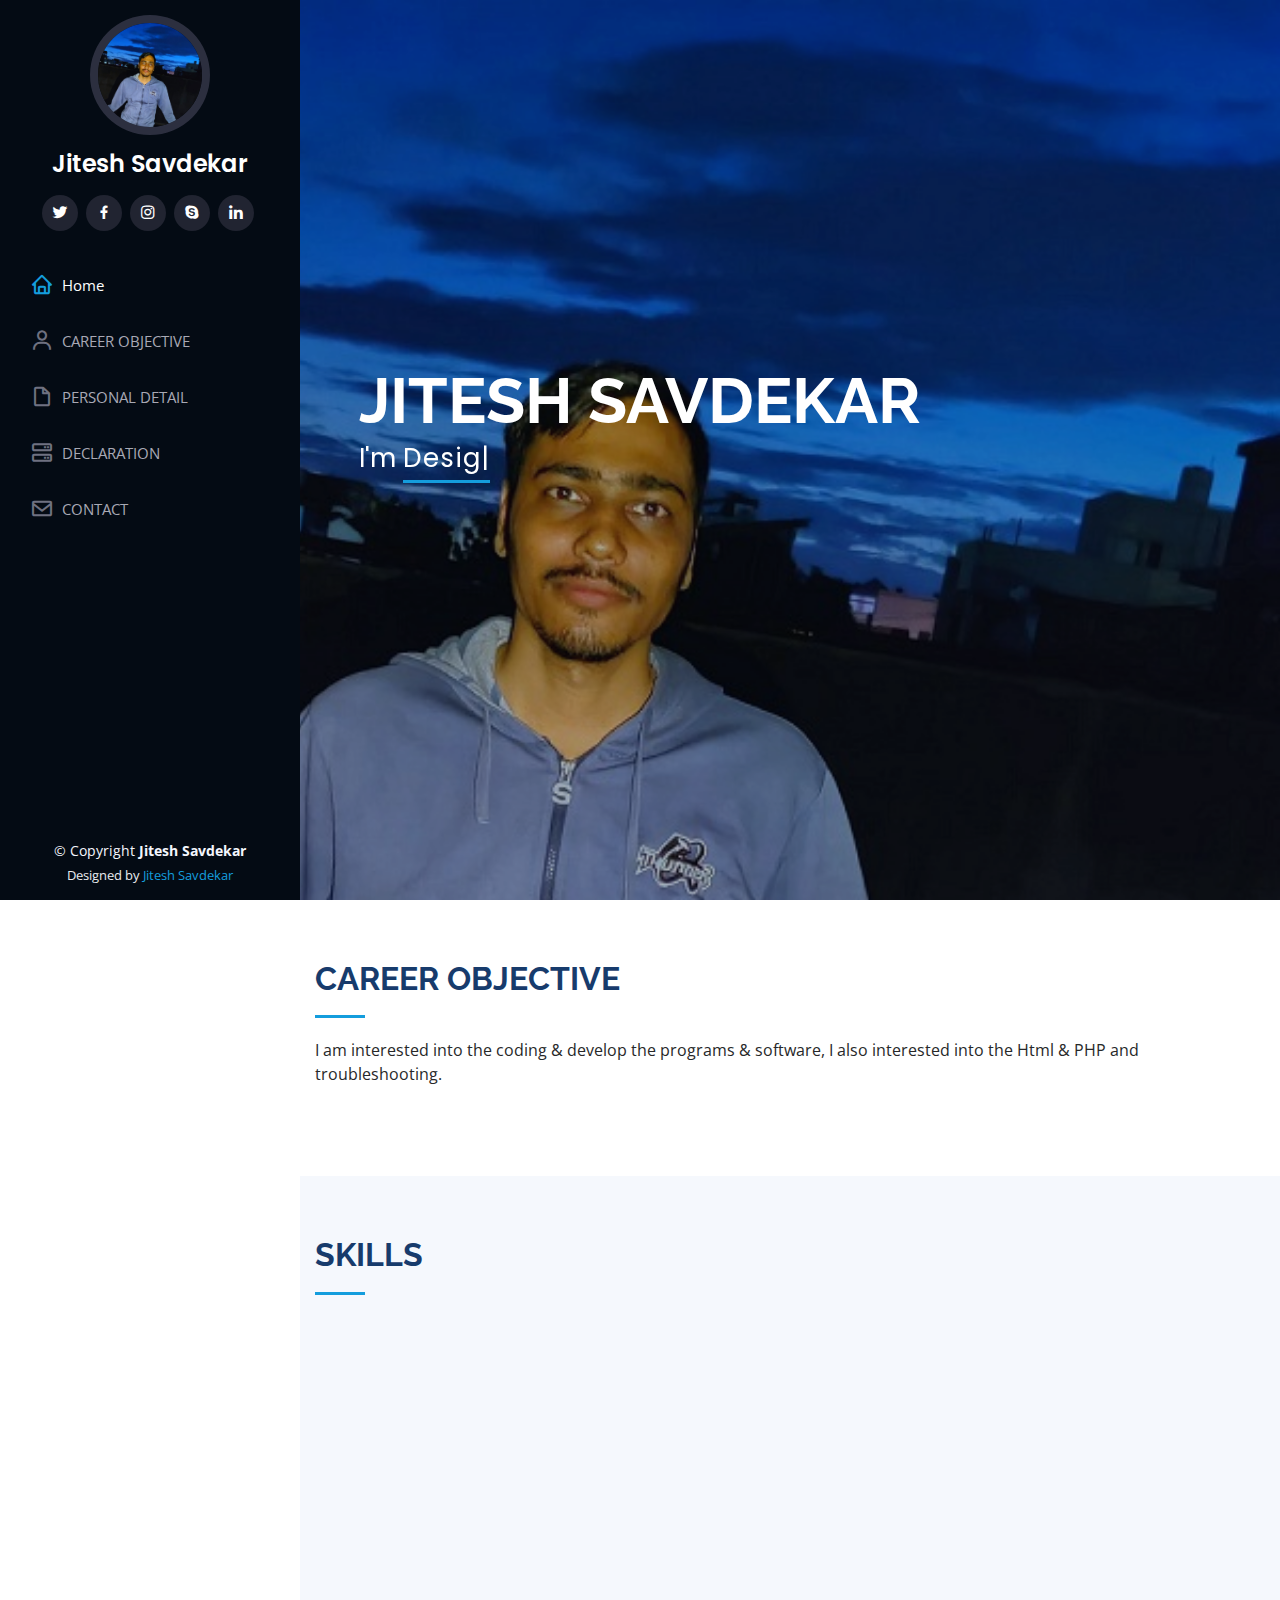
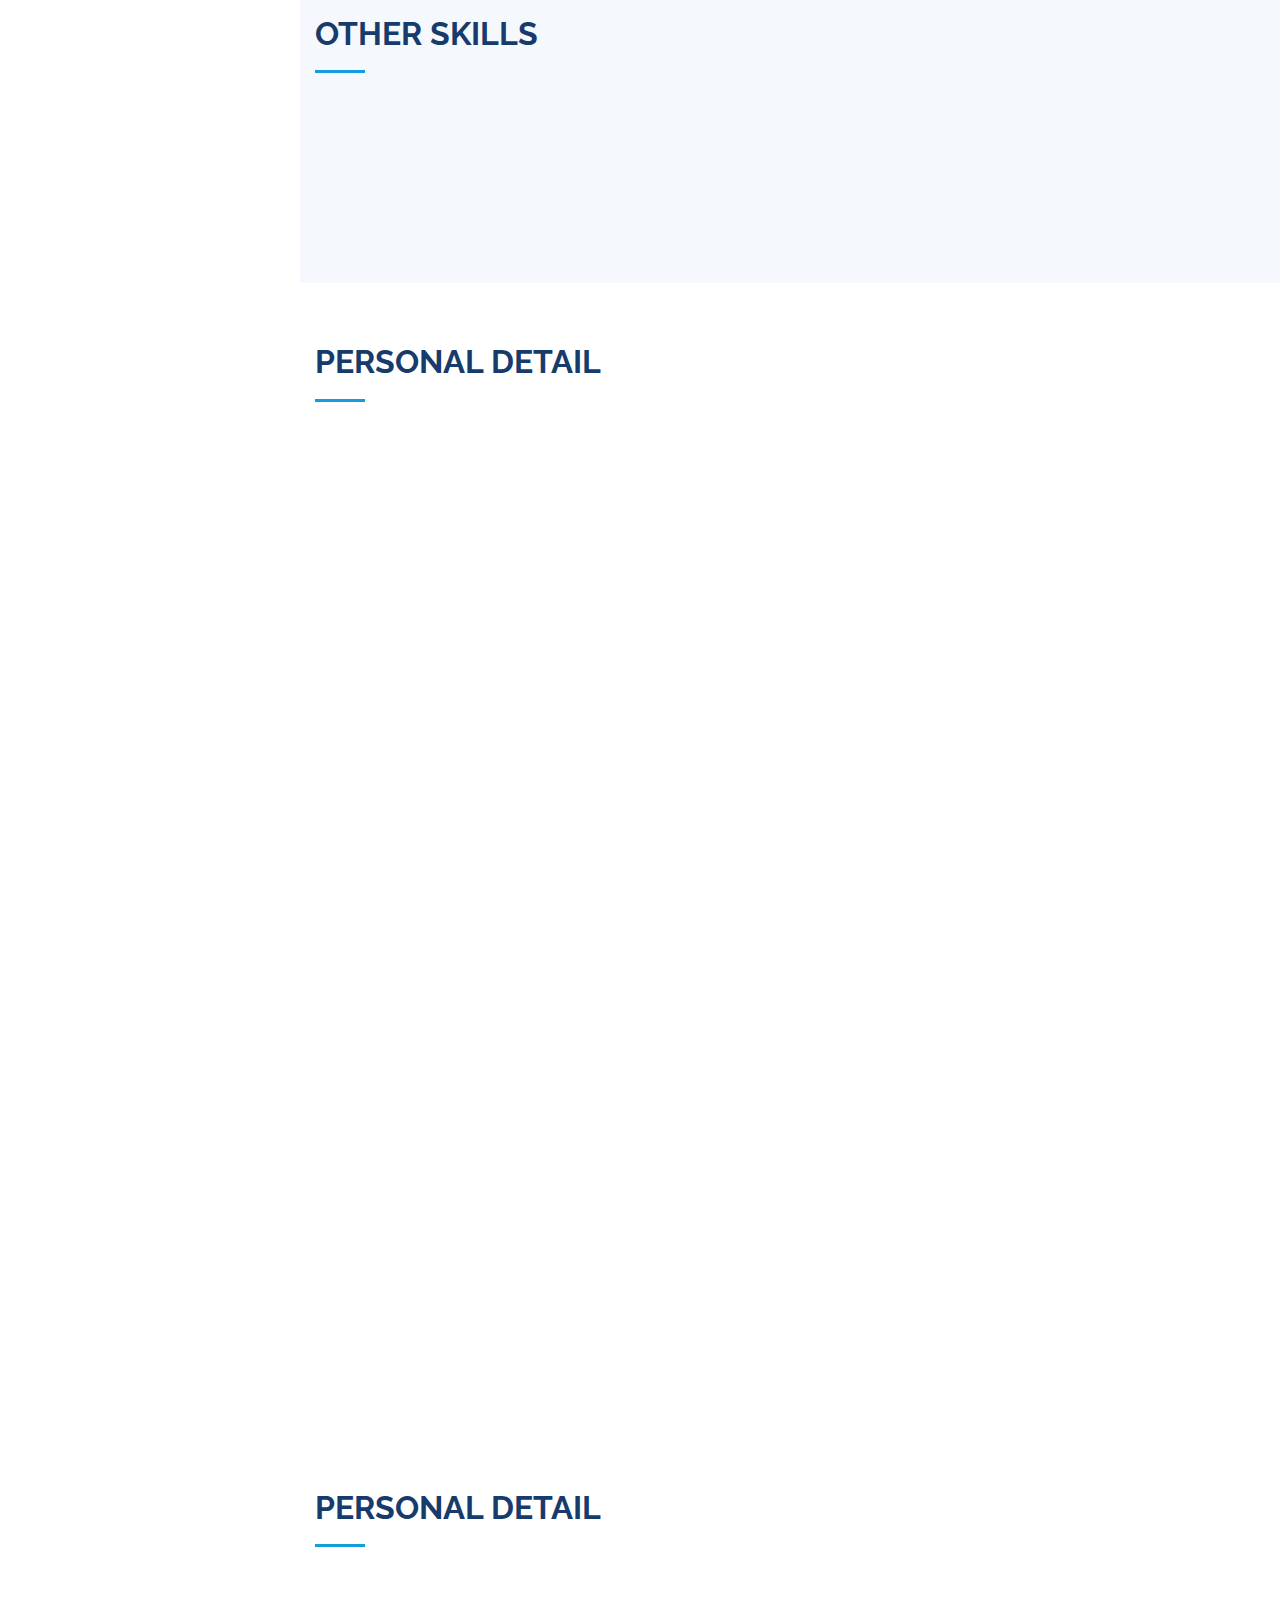
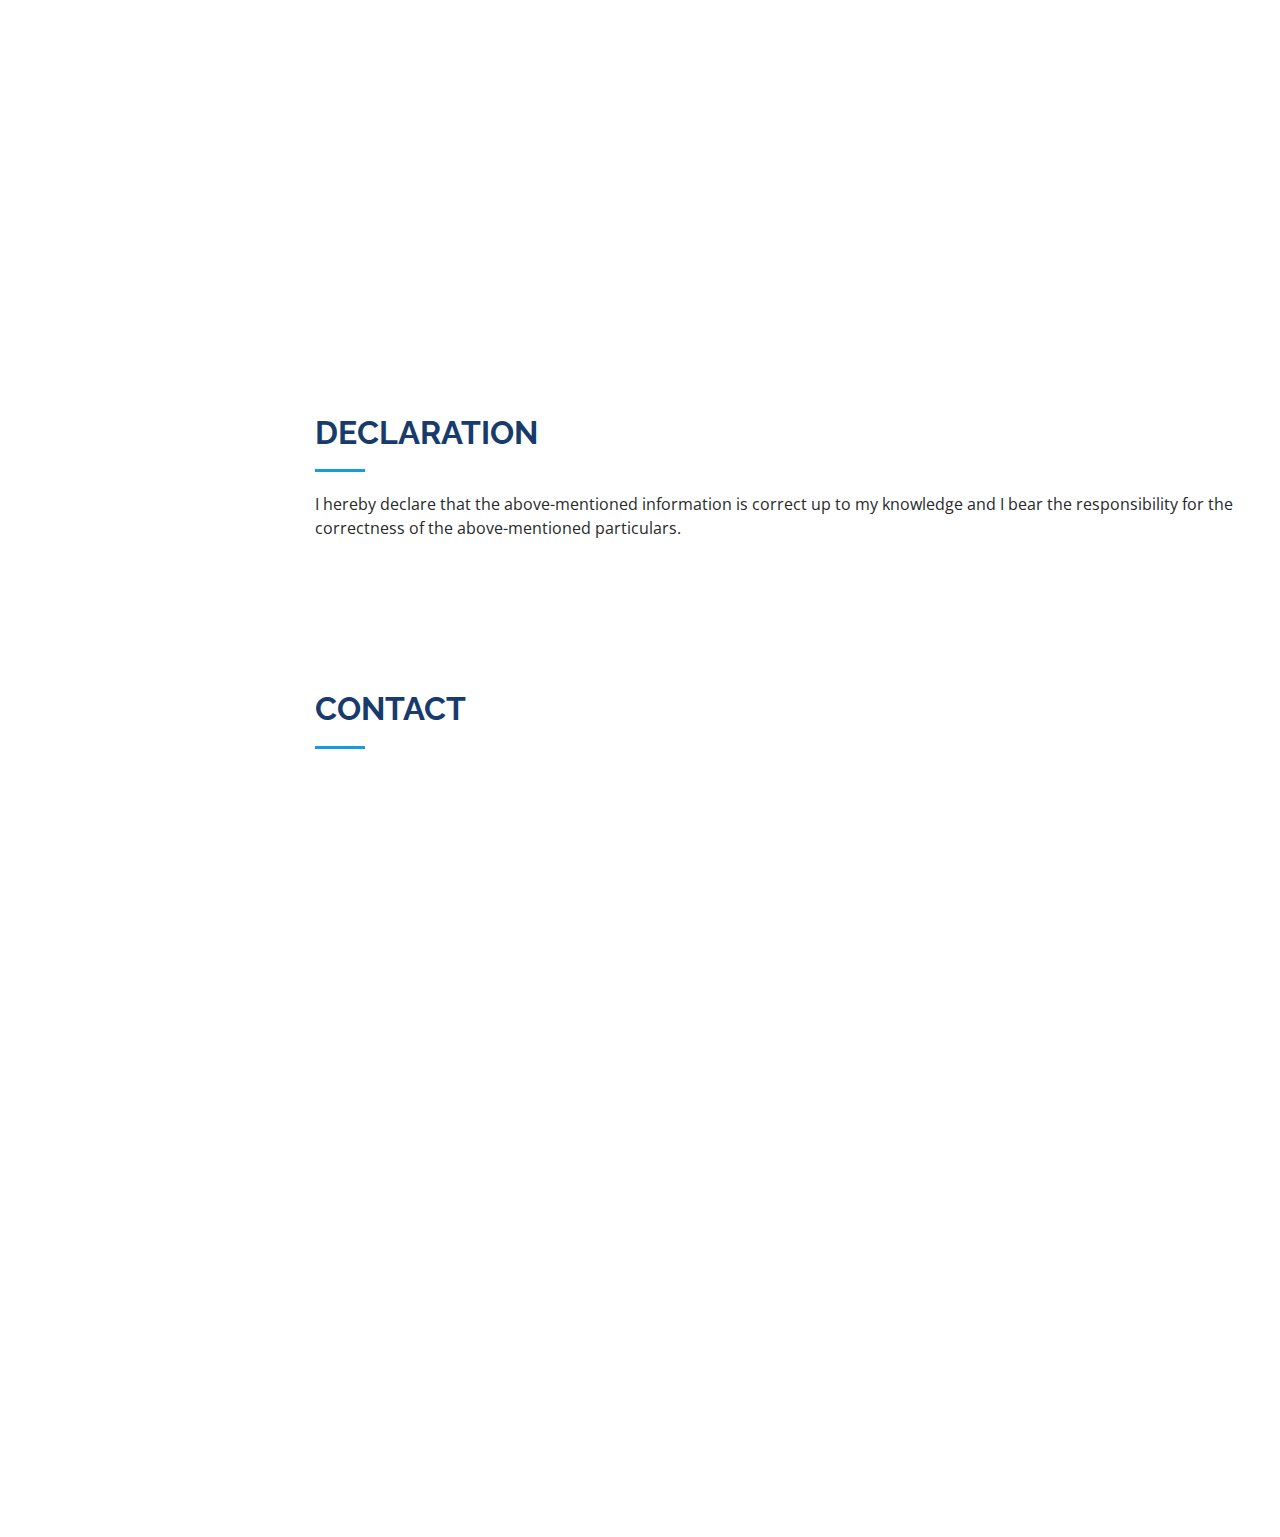
==== index.html @ 820c8945 "Add files via upload" ====
<!DOCTYPE html>
<html lang="en">

<head>
  <meta charset="utf-8">
  <meta content="width=device-width, initial-scale=1.0" name="viewport">

  <title>JITESH RESUME</title>
  <meta content="" name="description">
  <meta content="" name="keywords">

  <!-- Favicons -->
  <link href="assets/img/js.png" rel="icon">
  

  <!-- Google Fonts -->
  <link href="https://fonts.googleapis.com/css?family=Open+Sans:300,300i,400,400i,600,600i,700,700i|Raleway:300,300i,400,400i,500,500i,600,600i,700,700i|Poppins:300,300i,400,400i,500,500i,600,600i,700,700i" rel="stylesheet">

  <!-- Vendor CSS Files -->
  <link href="assets/vendor/bootstrap/css/bootstrap.min.css" rel="stylesheet">
  <link href="assets/vendor/icofont/icofont.min.css" rel="stylesheet">
  <link href="assets/vendor/boxicons/css/boxicons.min.css" rel="stylesheet">
  <link href="assets/vendor/venobox/venobox.css" rel="stylesheet">
  <link href="assets/vendor/owl.carousel/assets/owl.carousel.min.css" rel="stylesheet">
  <link href="assets/vendor/aos/aos.css" rel="stylesheet">

  <!-- Template Main CSS File -->
  <link href="assets/css/style.css" rel="stylesheet">

  <!-- =======================================================
  * Template Name: iPortfolio - v1.5.0
  * Template URL: https://bootstrapmade.com/iportfolio-bootstrap-portfolio-websites-template/
  * Author: BootstrapMade.com
  * License: https://bootstrapmade.com/license/
  ======================================================== -->
</head>

<body>

  <!-- ======= Mobile nav toggle button ======= -->
  <button type="button" class="mobile-nav-toggle d-xl-none"><i class="icofont-navigation-menu"></i></button>

  <!-- ======= Header ======= -->
  <header id="header">
    <div class="d-flex flex-column">

      <div class="profile">
        <img src="assets/img/jitesh.jpg" alt="" class="img-fluid rounded-circle">
        <h1 class="text-light"><a href="index.html">Jitesh Savdekar</a></h1>
        <div class="social-links mt-3 text-center">
          <a href="#" class="twitter"><i class="bx bxl-twitter"></i></a>
          <a href="#" class="facebook"><i class="bx bxl-facebook"></i></a>
          <a href="#" class="instagram"><i class="bx bxl-instagram"></i></a>
          <a href="#" class="google-plus"><i class="bx bxl-skype"></i></a>
          <a href="#" class="linkedin"><i class="bx bxl-linkedin"></i></a>
        </div>
      </div>

      <nav class="nav-menu">
        <ul>
          <li class="active"><a href="Jitesh Resume.html"><i class="bx bx-home"></i> <span>Home</span></a></li>
          <li><a href="#about"><i class="bx bx-user"></i> <span>CAREER OBJECTIVE</span></a></li>
          <li><a href="#resume"><i class="bx bx-file-blank"></i> <span>PERSONAL DETAIL  </span></a></li>
          <li><a href="#services"><i class="bx bx-server"></i> DECLARATION</a></li>
          <li><a href="#contact"><i class="bx bx-envelope"></i> CONTACT</a></li>

        </ul>
      </nav><!-- .nav-menu -->
      <button type="button" class="mobile-nav-toggle d-xl-none"><i class="icofont-navigation-menu"></i></button>

    </div>
  </header><!-- End Header -->

  <!-- ======= Hero Section ======= -->
  <section id="hero" class="d-flex flex-column justify-content-center align-items-center">
    <div class="hero-container" data-aos="fade-in">
      <h1>JITESH SAVDEKAR</h1>
      <p>I'm <span class="typed" data-typed-items="Designer, Developer, Photographer"></span></p>
    </div>
  </section><!-- End Hero -->

  <main id="main">
    <section id="about" class="about">
      <div class="container">
    <div class="section-title">
      <h2>CAREER OBJECTIVE</h2>
      <p>I am interested into the coding & develop the programs & software, I also interested into the Html & PHP  and troubleshooting. </p>
    </div>
    </div>
    </section>

    
    

    <!-- ======= Skills Section ======= -->
    <section id="skills" class="skills section-bg">
      <div class="container">

        <div class="section-title">
          <h2>SKILLS</h2>
          <p></p>
        </div>

        <div class="row skills-content">

          <div class="col-lg-6" data-aos="fade-up">

            <div class="progress">
              <span class="skill">HTML <i class="val">90%</i></span>
              <div class="progress-bar-wrap">
                <div class="progress-bar" role="progressbar" aria-valuenow="100" aria-valuemin="0" aria-valuemax="100"></div>
              </div>
            </div>

            <div class="progress">
              <span class="skill">CSS <i class="val">70%</i></span>
              <div class="progress-bar-wrap">
                <div class="progress-bar" role="progressbar" aria-valuenow="90" aria-valuemin="0" aria-valuemax="100"></div>
              </div>
            </div>

            <div class="progress">
              <span class="skill">JavaScript <i class="val">60%</i></span>
              <div class="progress-bar-wrap">
                <div class="progress-bar" role="progressbar" aria-valuenow="75" aria-valuemin="0" aria-valuemax="100"></div>
              </div>
            </div>

          </div>

          <div class="col-lg-6" data-aos="fade-up" data-aos-delay="100">

            <div class="progress">
              <span class="skill">PHP <i class="val">60%</i></span>
              <div class="progress-bar-wrap">
                <div class="progress-bar" role="progressbar" aria-valuenow="80" aria-valuemin="0" aria-valuemax="100"></div>
              </div>
            </div>

            
            <div class="progress">
              <span class="skill">Photoshop <i class="val">40%</i></span>
              <div class="progress-bar-wrap">
                <div class="progress-bar" role="progressbar" aria-valuenow="55" aria-valuemin="0" aria-valuemax="100"></div>
              </div>
            </div>

          </div>

        </div>

      </div>
    </section><!-- End Skills Section -->

    <section id="skills" class="skills section-bg">
      <div class="container">

        <div class="section-title">
          <h2>OTHER SKILLS</h2>
        </div>

        <div class="row skills-content">

          <div class="col-lg-6" data-aos="fade-up">

            <div class="progress">
              <span class="skill">	A+(Hardware)& N+(networking) <i class="val">50%</i></span>
              <div class="progress-bar-wrap">
                <div class="progress-bar" role="progressbar" aria-valuenow="100" aria-valuemin="0" aria-valuemax="100"></div>
              </div>
            </div>
            <div class="progress">
              <span class="skill">	ENGALISH  TAYPING =30. <i class="val">80%</i></span>
              <div class="progress-bar-wrap">
                <div class="progress-bar" role="progressbar" aria-valuenow="100" aria-valuemin="0" aria-valuemax="100"></div>
              </div>
            </div>

          
          </div>

          <div class="col-lg-6" data-aos="fade-up" data-aos-delay="100">

            <div class="progress">
              <span class="skill">	MS-CIT. <i class="val">55%</i></span>
              <div class="progress-bar-wrap">
                <div class="progress-bar" role="progressbar" aria-valuenow="80" aria-valuemin="0" aria-valuemax="100"></div>
              </div>
            </div>

            
           
            </div>

          </div>

        </div>

      </div>
    </section><!-- End Skills Section -->

    <!-- ======= Resume Section ======= -->
    <section id="resume" class="resume">
      <div class="container">

        <div class="section-title">
          <h2>PERSONAL DETAIL</h2>
         
        </div>

        <div class="row">
          <div class="col-lg-6" data-aos="fade-up">
            <h3 class="resume-title">Name</h3>
            <div class="resume-item pb-0">
              <h4>Jitesh Savdekar</h4>
              <p></p>
              <ul>
                <li>dhake wadi panchamuki hanuman jalgaon </li>
                <li>9975582072</li>
                <li>jitesh savdekar</li>
              </ul>
            </div>

            <h3 class="resume-title">Education</h3>
            <div class="resume-item">
              <h4> SSC.</h4>
              <h5>2011-2012</h5>
              <p>Board:
                Maharashtra State Board Nashik.
                (M.H.)
              </p>
              <p>Percent%:63.20%</p>
            </div>
            <div class="resume-item">
              <h4> HSC.</h4>
              <h5>2013-2014</h5>
              <p>Board:
                Maharashtra State Board Nashik.
                (M.H.)
              </p>
              <p>Percent%:41.44%</p>
            </div>
            <div class="resume-item">
              <h4> Bachelor of Science.</h4>
              <h5>2014-2017</h5>
              <p>University:
              North Maharashtra
                University
                (M.H.)
              </p>
              <p>Percent%:61.5%</p>
            </div>
            <div class="resume-item">
              <h4>Master of Computer Applications.</h4>
              <h5>2018-2021</h5>
              <p>University:
                Savitribai Phule Pune University, Pune (M.H.)
                </p>
              <p>Appearing</p>
            </div>
          </div>
          <div class="col-lg-6" data-aos="fade-up" data-aos-delay="100">
            <h3 class="resume-title">ONLINE COURSES LANGUAGE CERTIFICATE</h3>
            <div class="resume-item">
              
              <p></p>
              <ul>
                <li>HTML Tutorial</li>
                <li>CSS Tutorial </li>
                <li>JavaScript Tutorial</li>
                <li>MYSQL Tutorial</li>
                <li>PHP Tutorial</li>
              </ul>
            </div>
            
          
          </div>
        </div>

      </div>
    </section><!-- End Resume Section -->

    <!-- ======= About Section ======= -->
    <section id="about" class="about">
      <div class="container">

        <div class="section-title">
          <h2>PERSONAL DETAIL  </h2>
          
        </div>

        <div class="row">
          <div class="col-lg-4" data-aos="fade-right">
            <img src="assets/img/jitesh.jpg" class="img-fluid" alt="">
          </div>
          <div class="col-lg-8 pt-4 pt-lg-0 content" data-aos="fade-left">
            <h3>  Web Developer & Web digner.</h3>
            <p class="font-italic">
              
            </p>
            <div class="row">
              <div class="col-lg-6">
                <ul>
                  <li><i class="icofont-rounded-right"></i> <strong>Birthday:</strong>30/07/1996</li>
                  <li><i class="icofont-rounded-right"></i> <strong>Website:</strong> jitesh.com</li>
                  <li><i class="icofont-rounded-right"></i> <strong>Phone:</strong> 9975582072</li>
                  <li><i class="icofont-rounded-right"></i> <strong>Languages Known:</strong>Hindi, Marathi & English </li>
                  <li><i class="icofont-rounded-right"></i> <strong>Gender:</strong> Male</li>
                  <li><i class="icofont-rounded-right"></i> <strong>City:</strong> City : Jalgaon Maharathra </li>
                </ul>
              </div>
              <div class="col-lg-6">
                <ul>
                  <li><i class="icofont-rounded-right"></i> <strong>Degree:</strong> Bsc and Mca </li>
                  <li><i class="icofont-rounded-right"></i> <strong>PhEmailone:</strong> savdekar.jitesh30@gmail.com</li>
                  <li><i class="icofont-rounded-right"></i> <strong>Address:</strong>Dhake wadi near panchamukhi hanuman temple  
                    Jalgaon Pin 425001 (M.H.)
               </li>
               <li><i class="icofont-rounded-right"></i> <strong>Marital Status:</strong>Single </li>
                </ul>
              </div>
            </div>
           
          </div>
        </div>

      </div>
    </section><!-- End About Section -->
    

    <!-- ======= Services Section ======= -->
    <section id="services" class="services">
      <div class="container">

        <div class="section-title">
          <h2>DECLARATION</h2>
          <p>I hereby declare that the above-mentioned information is correct up to my knowledge and I bear the responsibility for the correctness of the above-mentioned particulars. </p>
        </div>

      </div>
    </section><!-- End Services Section -->

    

    <!-- ======= Contact Section ======= -->
    <section id="contact" class="contact">
      <div class="container">

        <div class="section-title">
          <h2>CONTACT</h2>
          
        </div>

        <div class="row" data-aos="fade-in">

          <div class="col-lg-5 d-flex align-items-stretch">
            <div class="info">
              <div class="address">
                <i class="icofont-google-map"></i>
                <h4>Location:</h4>
                <p>Panchaukhi hanuman jalgaon</p>
              </div>

              <div class="email">
                <i class="icofont-envelope"></i>
                <h4>Email:</h4>
                <p>jitusavdekar1996@gmail.com</p>
              </div>

              <div class="phone">
                <i class="icofont-phone"></i>
                <h4>Call:</h4>
                <p>+919975582072</p>
              </div>

              <iframe src="https://www.google.com/maps/embed?pb=!1m14!1m8!1m3!1d12097.433213460943!2d-74.0062269!3d40.7101282!3m2!1i1024!2i768!4f13.1!3m3!1m2!1s0x0%3A0xb89d1fe6bc499443!2sDowntown+Conference+Center!5e0!3m2!1smk!2sbg!4v1539943755621" frameborder="0" style="border:0; width: 100%; height: 290px;" allowfullscreen></iframe>
            </div>

          </div>

          <div class="col-lg-7 mt-5 mt-lg-0 d-flex align-items-stretch">
            <form action="forms/contact.php" method="post" role="form" class="php-email-form">
              <div class="form-row">
                <div class="form-group col-md-6">
                  <label for="name">Your Name</label>
                  <input type="text" name="name" class="form-control" id="name" data-rule="minlen:4" data-msg="Please enter at least 4 chars" />
                  <div class="validate"></div>
                </div>
                <div class="form-group col-md-6">
                  <label for="name">Your Email</label>
                  <input type="email" class="form-control" name="email" id="email" data-rule="email" data-msg="Please enter a valid email" />
                  <div class="validate"></div>
                </div>
              </div>
              <div class="form-group">
                <label for="name">Subject</label>
                <input type="text" class="form-control" name="subject" id="subject" data-rule="minlen:4" data-msg="Please enter at least 8 chars of subject" />
                <div class="validate"></div>
              </div>
              <div class="form-group">
                <label for="name">Message</label>
                <textarea class="form-control" name="message" rows="10" data-rule="required" data-msg="Please write something for us"></textarea>
                <div class="validate"></div>
              </div>
              <div class="mb-3">
                <div class="loading">Loading</div>
                <div class="error-message"></div>
                <div class="sent-message">Your message has been sent. Thank you!</div>
              </div>
              <div class="text-center"><button type="submit">Send Message</button></div>
            </form>
          </div>

        </div>

      </div>
    </section><!-- End Contact Section -->

  </main><!-- End #main -->

  <!-- ======= Footer ======= -->
  <footer id="footer">
    <div class="container">
      <div class="copyright">
        &copy; Copyright <strong><span>Jitesh Savdekar</span></strong>
      </div>
      <div class="credits">
        <!-- All the links in the footer should remain intact. -->
        <!-- You can delete the links only if you purchased the pro version. -->
        <!-- Licensing information: https://bootstrapmade.com/license/ -->
        <!-- Purchase the pro version with working PHP/AJAX contact form: https://bootstrapmade.com/iportfolio-bootstrap-portfolio-websites-template/ -->
        Designed by <a href="#">Jitesh Savdekar</a>
      </div>
    </div>
  </footer><!-- End  Footer -->

  <a href="#" class="back-to-top"><i class="icofont-simple-up"></i></a>

  <!-- Vendor JS Files -->
  <script src="assets/vendor/jquery/jquery.min.js"></script>
  <script src="assets/vendor/bootstrap/js/bootstrap.bundle.min.js"></script>
  <script src="assets/vendor/jquery.easing/jquery.easing.min.js"></script>
  <script src="assets/vendor/php-email-form/validate.js"></script>
  <script src="assets/vendor/waypoints/jquery.waypoints.min.js"></script>
  <script src="assets/vendor/counterup/counterup.min.js"></script>
  <script src="assets/vendor/isotope-layout/isotope.pkgd.min.js"></script>
  <script src="assets/vendor/venobox/venobox.min.js"></script>
  <script src="assets/vendor/owl.carousel/owl.carousel.min.js"></script>
  <script src="assets/vendor/typed.js/typed.min.js"></script>
  <script src="assets/vendor/aos/aos.js"></script>

  <!-- Template Main JS File -->
  <script src="assets/js/main.js"></script>

</body>

</html>
---- assets/vendor/venobox/venobox.css ----
/* ------ venobox.css --------*/
.vbox-overlay *, .vbox-overlay *:before, .vbox-overlay *:after{
    -webkit-backface-visibility: hidden;
    -webkit-box-sizing:border-box;
    -moz-box-sizing:border-box;
    box-sizing:border-box;
}
.vbox-overlay * { 
    -webkit-backface-visibility: visible;
    backface-visibility: visible;
}
.vbox-overlay{
    display: -webkit-flex;
    display: flex;
    -webkit-flex-direction: column;
    flex-direction: column;
    -webkit-justify-content: center;
    justify-content: center;
    -webkit-align-items: center;
    align-items: center;
    position: fixed;
    left: 0;
    top: 0;
    bottom: 0;
    right: 0;
    z-index: 999999;
}

/* ----- navigation ----- */
.vbox-title{
    width: 100%;
    height: 40px;
    float: left;
    text-align: center;
    line-height: 28px;
    font-size: 12px;
    padding: 6px 50px;
    overflow: hidden;
    position: fixed;
    display: none;
    left: 0;
    z-index: 89;
}
.vbox-close{
    cursor: pointer;
    position: fixed;
    top: -1px;
    right: 0;
    width: 50px;
    height: 40px;
    padding: 6px;
    display: block;
    background-position:10px center;
    overflow: hidden;
    font-size: 24px;
    line-height: 1;
    text-align: center;
    z-index: 99;
}
.vbox-left{
    cursor: pointer;
    position: fixed;
    left: 0;
    height: 40px;
    overflow: hidden;
    line-height: 28px;
    font-size: 12px;
    z-index: 99;
    display: flex;
    align-items:center;
}
.vbox-num{
    display: inline-block;
    margin: 6px 0 6px 15px;
}
/* ----- Social share ----- */
.vbox-share{
    line-height: 28px;
    font-size: 12px;
    overflow: hidden;
    position: fixed;
    left: 0;
    z-index: 98;
    display: flex;
    align-items:center;
    justify-content: center;
    width: 100%;
    text-align: center;
}
.vbox-share svg{
    max-height: 28px;
    width: 28px;
    z-index: 10;
    margin-left: 12px;
    margin-top: 6px;
    margin-bottom: 6px;
    vertical-align: middle;
}


/* ----- navigation ARROWS ----- */
.vbox-next, .vbox-prev{
    position: fixed;
    top: 50%;
    margin-top: -15px;
    overflow: hidden;
    cursor: pointer;
    display: block;
    width: 45px;
    height: 45px;
    z-index: 99;
}
.vbox-next span, .vbox-prev span{
    position: relative;
    width: 20px;
    height: 20px;
    border: 2px solid transparent;
    border-top-color: #B6B6B6;
    border-right-color: #B6B6B6;
    text-indent: -100px;
    position: absolute;
    top: 8px;
    display: block;
}
.vbox-prev{
    left: 15px;
}
.vbox-next{
    right: 15px;
}
.vbox-prev span{
    left: 10px;
    -ms-transform: rotate(-135deg);
    -webkit-transform: rotate(-135deg);
    transform: rotate(-135deg);
}
.vbox-next span{
    -ms-transform: rotate(45deg);
    -webkit-transform: rotate(45deg);
    transform: rotate(45deg);
    right: 10px;
}
/* ------- inline window ------ */
.vbox-inline{
    width: 420px;
    height: 315px;
    height: 70vh;
    padding: 10px;
    background: #fff;
    margin: 0 auto;
    overflow: auto;
    text-align: left;
}
/* ------- Video & iFrames window ------ */
.venoframe{
    max-width: 100%;
    width: 100%;
    border: none;
    width: 100%;
    height: 260px;
    height: 70vh;
}
.venoframe.vbvid{
    height: 260px;
}
@media (min-width: 768px) {
    .venoframe, .vbox-inline{
        width: 90%;
        height: 360px;
        height: 70vh;
    }
    .venoframe.vbvid{
        width: 640px;
        height: 360px;
    }
}
@media (min-width: 992px) {
    .venoframe, .vbox-inline{
        max-width: 1200px;
        width: 80%;
        height: 540px;
        height: 70vh;
    }
    .venoframe.vbvid{
        width: 960px;
        height: 540px;
    }
}
/* 
Please do NOT edit this part! 
or at least read this note: http://i.imgur.com/7C0ws9e.gif
*/
.vbox-open{
    overflow: hidden;
}
.vbox-container{
    position: absolute;
    left: 0;
    right: 0;
    top: 0;
    bottom: 0;
    overflow-x: hidden;
    overflow-y: scroll;
    overflow-scrolling: touch;
    -webkit-overflow-scrolling: touch;
    z-index: 20;
    max-height: 100%;

}

.vbox-content{
    text-align: center;
    float: left;
    width: 100%;
    position: relative;
    overflow: hidden;
    padding: 20px 4%;
}
.vbox-container img{
    max-width: 100%;
    height: auto;
}
.vbox-figlio{
    box-shadow: 0 0 12px rgba(0,0,0,0.19), 0 6px 6px rgba(0,0,0,0.23);
    max-width: 100%;
    text-align: initial;
}
img.vbox-figlio{
    -webkit-user-select: none;
-khtml-user-select: none;
-moz-user-select: none;
-o-user-select: none;
user-select: none;
}
.vbox-content.swipe-left{
    margin-left: -200px !important;
}
.vbox-content.swipe-right{
    margin-left: 200px !important;
}
.vbox-animated{
    webkit-transition: margin 300ms ease-out;
    transition: margin 300ms ease-out;
}

/* ---------- preloader ----------
 * SPINKIT 
 * http://tobiasahlin.com/spinkit/
-------------------------------- */
.sk-double-bounce,.sk-rotating-plane{width:40px;height:40px;margin:40px auto}.sk-rotating-plane{background-color:#333;-webkit-animation:sk-rotatePlane 1.2s infinite ease-in-out;animation:sk-rotatePlane 1.2s infinite ease-in-out}@-webkit-keyframes sk-rotatePlane{0%{-webkit-transform:perspective(120px) rotateX(0) rotateY(0);transform:perspective(120px) rotateX(0) rotateY(0)}50%{-webkit-transform:perspective(120px) rotateX(-180.1deg) rotateY(0);transform:perspective(120px) rotateX(-180.1deg) rotateY(0)}100%{-webkit-transform:perspective(120px) rotateX(-180deg) rotateY(-179.9deg);transform:perspective(120px) rotateX(-180deg) rotateY(-179.9deg)}}@keyframes sk-rotatePlane{0%{-webkit-transform:perspective(120px) rotateX(0) rotateY(0);transform:perspective(120px) rotateX(0) rotateY(0)}50%{-webkit-transform:perspective(120px) rotateX(-180.1deg) rotateY(0);transform:perspective(120px) rotateX(-180.1deg) rotateY(0)}100%{-webkit-transform:perspective(120px) rotateX(-180deg) rotateY(-179.9deg);transform:perspective(120px) rotateX(-180deg) rotateY(-179.9deg)}}.sk-double-bounce{position:relative}.sk-double-bounce .sk-child{width:100%;height:100%;border-radius:50%;background-color:#333;opacity:.6;position:absolute;top:0;left:0;-webkit-animation:sk-doubleBounce 2s infinite ease-in-out;animation:sk-doubleBounce 2s infinite ease-in-out}.sk-chasing-dots .sk-child,.sk-spinner-pulse,.sk-three-bounce .sk-child{background-color:#333;border-radius:100%}.sk-double-bounce .sk-double-bounce2{-webkit-animation-delay:-1s;animation-delay:-1s}@-webkit-keyframes sk-doubleBounce{0%,100%{-webkit-transform:scale(0);transform:scale(0)}50%{-webkit-transform:scale(1);transform:scale(1)}}@keyframes sk-doubleBounce{0%,100%{-webkit-transform:scale(0);transform:scale(0)}50%{-webkit-transform:scale(1);transform:scale(1)}}.sk-wave{margin:40px auto;width:50px;height:40px;text-align:center;font-size:10px}.sk-wave .sk-rect{background-color:#333;height:100%;width:6px;display:inline-block;-webkit-animation:sk-waveStretchDelay 1.2s infinite ease-in-out;animation:sk-waveStretchDelay 1.2s infinite ease-in-out}.sk-wave .sk-rect1{-webkit-animation-delay:-1.2s;animation-delay:-1.2s}.sk-wave .sk-rect2{-webkit-animation-delay:-1.1s;animation-delay:-1.1s}.sk-wave .sk-rect3{-webkit-animation-delay:-1s;animation-delay:-1s}.sk-wave .sk-rect4{-webkit-animation-delay:-.9s;animation-delay:-.9s}.sk-wave .sk-rect5{-webkit-animation-delay:-.8s;animation-delay:-.8s}@-webkit-keyframes sk-waveStretchDelay{0%,100%,40%{-webkit-transform:scaleY(.4);transform:scaleY(.4)}20%{-webkit-transform:scaleY(1);transform:scaleY(1)}}@keyframes sk-waveStretchDelay{0%,100%,40%{-webkit-transform:scaleY(.4);transform:scaleY(.4)}20%{-webkit-transform:scaleY(1);transform:scaleY(1)}}.sk-wandering-cubes{margin:40px auto;width:40px;height:40px;position:relative}.sk-wandering-cubes .sk-cube{background-color:#333;width:10px;height:10px;position:absolute;top:0;left:0;-webkit-animation:sk-wanderingCube 1.8s ease-in-out -1.8s infinite both;animation:sk-wanderingCube 1.8s ease-in-out -1.8s infinite both}.sk-chasing-dots,.sk-spinner-pulse{width:40px;height:40px;margin:40px auto}.sk-wandering-cubes .sk-cube2{-webkit-animation-delay:-.9s;animation-delay:-.9s}@-webkit-keyframes sk-wanderingCube{0%{-webkit-transform:rotate(0);transform:rotate(0)}25%{-webkit-transform:translateX(30px) rotate(-90deg) scale(.5);transform:translateX(30px) rotate(-90deg) scale(.5)}50%{-webkit-transform:translateX(30px) translateY(30px) rotate(-179deg);transform:translateX(30px) translateY(30px) rotate(-179deg)}50.1%{-webkit-transform:translateX(30px) translateY(30px) rotate(-180deg);transform:translateX(30px) translateY(30px) rotate(-180deg)}75%{-webkit-transform:translateX(0) translateY(30px) rotate(-270deg) scale(.5);transform:translateX(0) translateY(30px) rotate(-270deg) scale(.5)}100%{-webkit-transform:rotate(-360deg);transform:rotate(-360deg)}}@keyframes sk-wanderingCube{0%{-webkit-transform:rotate(0);transform:rotate(0)}25%{-webkit-transform:translateX(30px) rotate(-90deg) scale(.5);transform:translateX(30px) rotate(-90deg) scale(.5)}50%{-webkit-transform:translateX(30px) translateY(30px) rotate(-179deg);transform:translateX(30px) translateY(30px) rotate(-179deg)}50.1%{-webkit-transform:translateX(30px) translateY(30px) rotate(-180deg);transform:translateX(30px) translateY(30px) rotate(-180deg)}75%{-webkit-transform:translateX(0) translateY(30px) rotate(-270deg) scale(.5);transform:translateX(0) translateY(30px) rotate(-270deg) scale(.5)}100%{-webkit-transform:rotate(-360deg);transform:rotate(-360deg)}}.sk-spinner-pulse{-webkit-animation:sk-pulseScaleOut 1s infinite ease-in-out;animation:sk-pulseScaleOut 1s infinite ease-in-out}@-webkit-keyframes sk-pulseScaleOut{0%{-webkit-transform:scale(0);transform:scale(0)}100%{-webkit-transform:scale(1);transform:scale(1);opacity:0}}@keyframes sk-pulseScaleOut{0%{-webkit-transform:scale(0);transform:scale(0)}100%{-webkit-transform:scale(1);transform:scale(1);opacity:0}}.sk-chasing-dots{position:relative;text-align:center;-webkit-animation:sk-chasingDotsRotate 2s infinite linear;animation:sk-chasingDotsRotate 2s infinite linear}.sk-chasing-dots .sk-child{width:60%;height:60%;display:inline-block;position:absolute;top:0;-webkit-animation:sk-chasingDotsBounce 2s infinite ease-in-out;animation:sk-chasingDotsBounce 2s infinite ease-in-out}.sk-chasing-dots .sk-dot2{top:auto;bottom:0;-webkit-animation-delay:-1s;animation-delay:-1s}@-webkit-keyframes sk-chasingDotsRotate{100%{-webkit-transform:rotate(360deg);transform:rotate(360deg)}}@keyframes sk-chasingDotsRotate{100%{-webkit-transform:rotate(360deg);transform:rotate(360deg)}}@-webkit-keyframes sk-chasingDotsBounce{0%,100%{-webkit-transform:scale(0);transform:scale(0)}50%{-webkit-transform:scale(1);transform:scale(1)}}@keyframes sk-chasingDotsBounce{0%,100%{-webkit-transform:scale(0);transform:scale(0)}50%{-webkit-transform:scale(1);transform:scale(1)}}.sk-three-bounce{margin:40px auto;width:80px;text-align:center}.sk-three-bounce .sk-child{width:20px;height:20px;display:inline-block;-webkit-animation:sk-three-bounce 1.4s ease-in-out 0s infinite both;animation:sk-three-bounce 1.4s ease-in-out 0s infinite both}.sk-circle .sk-child:before,.sk-fading-circle .sk-circle:before{display:block;border-radius:100%;content:'';background-color:#333}.sk-three-bounce .sk-bounce1{-webkit-animation-delay:-.32s;animation-delay:-.32s}.sk-three-bounce .sk-bounce2{-webkit-animation-delay:-.16s;animation-delay:-.16s}@-webkit-keyframes sk-three-bounce{0%,100%,80%{-webkit-transform:scale(0);transform:scale(0)}40%{-webkit-transform:scale(1);transform:scale(1)}}@keyframes sk-three-bounce{0%,100%,80%{-webkit-transform:scale(0);transform:scale(0)}40%{-webkit-transform:scale(1);transform:scale(1)}}.sk-circle{margin:40px auto;width:40px;height:40px;position:relative}.sk-circle .sk-child{width:100%;height:100%;position:absolute;left:0;top:0}.sk-circle .sk-child:before{margin:0 auto;width:15%;height:15%;-webkit-animation:sk-circleBounceDelay 1.2s infinite ease-in-out both;animation:sk-circleBounceDelay 1.2s infinite ease-in-out both}.sk-circle .sk-circle2{-webkit-transform:rotate(30deg);-ms-transform:rotate(30deg);transform:rotate(30deg)}.sk-circle .sk-circle3{-webkit-transform:rotate(60deg);-ms-transform:rotate(60deg);transform:rotate(60deg)}.sk-circle .sk-circle4{-webkit-transform:rotate(90deg);-ms-transform:rotate(90deg);transform:rotate(90deg)}.sk-circle .sk-circle5{-webkit-transform:rotate(120deg);-ms-transform:rotate(120deg);transform:rotate(120deg)}.sk-circle .sk-circle6{-webkit-transform:rotate(150deg);-ms-transform:rotate(150deg);transform:rotate(150deg)}.sk-circle .sk-circle7{-webkit-transform:rotate(180deg);-ms-transform:rotate(180deg);transform:rotate(180deg)}.sk-circle .sk-circle8{-webkit-transform:rotate(210deg);-ms-transform:rotate(210deg);transform:rotate(210deg)}.sk-circle .sk-circle9{-webkit-transform:rotate(240deg);-ms-transform:rotate(240deg);transform:rotate(240deg)}.sk-circle .sk-circle10{-webkit-transform:rotate(270deg);-ms-transform:rotate(270deg);transform:rotate(270deg)}.sk-circle .sk-circle11{-webkit-transform:rotate(300deg);-ms-transform:rotate(300deg);transform:rotate(300deg)}.sk-circle .sk-circle12{-webkit-transform:rotate(330deg);-ms-transform:rotate(330deg);transform:rotate(330deg)}.sk-circle .sk-circle2:before{-webkit-animation-delay:-1.1s;animation-delay:-1.1s}.sk-circle .sk-circle3:before{-webkit-animation-delay:-1s;animation-delay:-1s}.sk-circle .sk-circle4:before{-webkit-animation-delay:-.9s;animation-delay:-.9s}.sk-circle .sk-circle5:before{-webkit-animation-delay:-.8s;animation-delay:-.8s}.sk-circle .sk-circle6:before{-webkit-animation-delay:-.7s;animation-delay:-.7s}.sk-circle .sk-circle7:before{-webkit-animation-delay:-.6s;animation-delay:-.6s}.sk-circle .sk-circle8:before{-webkit-animation-delay:-.5s;animation-delay:-.5s}.sk-circle .sk-circle9:before{-webkit-animation-delay:-.4s;animation-delay:-.4s}.sk-circle .sk-circle10:before{-webkit-animation-delay:-.3s;animation-delay:-.3s}.sk-circle .sk-circle11:before{-webkit-animation-delay:-.2s;animation-delay:-.2s}.sk-circle .sk-circle12:before{-webkit-animation-delay:-.1s;animation-delay:-.1s}@-webkit-keyframes sk-circleBounceDelay{0%,100%,80%{-webkit-transform:scale(0);transform:scale(0)}40%{-webkit-transform:scale(1);transform:scale(1)}}@keyframes sk-circleBounceDelay{0%,100%,80%{-webkit-transform:scale(0);transform:scale(0)}40%{-webkit-transform:scale(1);transform:scale(1)}}.sk-cube-grid{width:40px;height:40px;margin:40px auto}.sk-cube-grid .sk-cube{width:33.33%;height:33.33%;background-color:#333;float:left;-webkit-animation:sk-cubeGridScaleDelay 1.3s infinite ease-in-out;animation:sk-cubeGridScaleDelay 1.3s infinite ease-in-out}.sk-cube-grid .sk-cube1{-webkit-animation-delay:.2s;animation-delay:.2s}.sk-cube-grid .sk-cube2{-webkit-animation-delay:.3s;animation-delay:.3s}.sk-cube-grid .sk-cube3{-webkit-animation-delay:.4s;animation-delay:.4s}.sk-cube-grid .sk-cube4{-webkit-animation-delay:.1s;animation-delay:.1s}.sk-cube-grid .sk-cube5{-webkit-animation-delay:.2s;animation-delay:.2s}.sk-cube-grid .sk-cube6{-webkit-animation-delay:.3s;animation-delay:.3s}.sk-cube-grid .sk-cube7{-webkit-animation-delay:0ms;animation-delay:0ms}.sk-cube-grid .sk-cube8{-webkit-animation-delay:.1s;animation-delay:.1s}.sk-cube-grid .sk-cube9{-webkit-animation-delay:.2s;animation-delay:.2s}@-webkit-keyframes sk-cubeGridScaleDelay{0%,100%,70%{-webkit-transform:scale3D(1,1,1);transform:scale3D(1,1,1)}35%{-webkit-transform:scale3D(0,0,1);transform:scale3D(0,0,1)}}@keyframes sk-cubeGridScaleDelay{0%,100%,70%{-webkit-transform:scale3D(1,1,1);transform:scale3D(1,1,1)}35%{-webkit-transform:scale3D(0,0,1);transform:scale3D(0,0,1)}}.sk-fading-circle{margin:40px auto;width:40px;height:40px;position:relative}.sk-fading-circle .sk-circle{width:100%;height:100%;position:absolute;left:0;top:0}.sk-fading-circle .sk-circle:before{margin:0 auto;width:15%;height:15%;-webkit-animation:sk-circleFadeDelay 1.2s infinite ease-in-out both;animation:sk-circleFadeDelay 1.2s infinite ease-in-out both}.sk-fading-circle .sk-circle2{-webkit-transform:rotate(30deg);-ms-transform:rotate(30deg);transform:rotate(30deg)}.sk-fading-circle .sk-circle3{-webkit-transform:rotate(60deg);-ms-transform:rotate(60deg);transform:rotate(60deg)}.sk-fading-circle .sk-circle4{-webkit-transform:rotate(90deg);-ms-transform:rotate(90deg);transform:rotate(90deg)}.sk-fading-circle .sk-circle5{-webkit-transform:rotate(120deg);-ms-transform:rotate(120deg);transform:rotate(120deg)}.sk-fading-circle .sk-circle6{-webkit-transform:rotate(150deg);-ms-transform:rotate(150deg);transform:rotate(150deg)}.sk-fading-circle .sk-circle7{-webkit-transform:rotate(180deg);-ms-transform:rotate(180deg);transform:rotate(180deg)}.sk-fading-circle .sk-circle8{-webkit-transform:rotate(210deg);-ms-transform:rotate(210deg);transform:rotate(210deg)}.sk-fading-circle .sk-circle9{-webkit-transform:rotate(240deg);-ms-transform:rotate(240deg);transform:rotate(240deg)}.sk-fading-circle .sk-circle10{-webkit-transform:rotate(270deg);-ms-transform:rotate(270deg);transform:rotate(270deg)}.sk-fading-circle .sk-circle11{-webkit-transform:rotate(300deg);-ms-transform:rotate(300deg);transform:rotate(300deg)}.sk-fading-circle .sk-circle12{-webkit-transform:rotate(330deg);-ms-transform:rotate(330deg);transform:rotate(330deg)}.sk-fading-circle .sk-circle2:before{-webkit-animation-delay:-1.1s;animation-delay:-1.1s}.sk-fading-circle .sk-circle3:before{-webkit-animation-delay:-1s;animation-delay:-1s}.sk-fading-circle .sk-circle4:before{-webkit-animation-delay:-.9s;animation-delay:-.9s}.sk-fading-circle .sk-circle5:before{-webkit-animation-delay:-.8s;animation-delay:-.8s}.sk-fading-circle .sk-circle6:before{-webkit-animation-delay:-.7s;animation-delay:-.7s}.sk-fading-circle .sk-circle7:before{-webkit-animation-delay:-.6s;animation-delay:-.6s}.sk-fading-circle .sk-circle8:before{-webkit-animation-delay:-.5s;animation-delay:-.5s}.sk-fading-circle .sk-circle9:before{-webkit-animation-delay:-.4s;animation-delay:-.4s}.sk-fading-circle .sk-circle10:before{-webkit-animation-delay:-.3s;animation-delay:-.3s}.sk-fading-circle .sk-circle11:before{-webkit-animation-delay:-.2s;animation-delay:-.2s}.sk-fading-circle .sk-circle12:before{-webkit-animation-delay:-.1s;animation-delay:-.1s}@-webkit-keyframes sk-circleFadeDelay{0%,100%,39%{opacity:0}40%{opacity:1}}@keyframes sk-circleFadeDelay{0%,100%,39%{opacity:0}40%{opacity:1}}.sk-folding-cube{margin:40px auto;width:40px;height:40px;position:relative;-webkit-transform:rotateZ(45deg);transform:rotateZ(45deg)}.sk-folding-cube .sk-cube{float:left;width:50%;height:50%;position:relative;-webkit-transform:scale(1.1);-ms-transform:scale(1.1);transform:scale(1.1)}.sk-folding-cube .sk-cube:before{content:'';position:absolute;top:0;left:0;width:100%;height:100%;background-color:#333;-webkit-animation:sk-foldCubeAngle 2.4s infinite linear both;animation:sk-foldCubeAngle 2.4s infinite linear both;-webkit-transform-origin:100% 100%;-ms-transform-origin:100% 100%;transform-origin:100% 100%}.sk-folding-cube .sk-cube2{-webkit-transform:scale(1.1) rotateZ(90deg);transform:scale(1.1) rotateZ(90deg)}.sk-folding-cube .sk-cube3{-webkit-transform:scale(1.1) rotateZ(180deg);transform:scale(1.1) rotateZ(180deg)}.sk-folding-cube .sk-cube4{-webkit-transform:scale(1.1) rotateZ(270deg);transform:scale(1.1) rotateZ(270deg)}.sk-folding-cube .sk-cube2:before{-webkit-animation-delay:.3s;animation-delay:.3s}.sk-folding-cube .sk-cube3:before{-webkit-animation-delay:.6s;animation-delay:.6s}.sk-folding-cube .sk-cube4:before{-webkit-animation-delay:.9s;animation-delay:.9s}@-webkit-keyframes sk-foldCubeAngle{0%,10%{-webkit-transform:perspective(140px) rotateX(-180deg);transform:perspective(140px) rotateX(-180deg);opacity:0}25%,75%{-webkit-transform:perspective(140px) rotateX(0);transform:perspective(140px) rotateX(0);opacity:1}100%,90%{-webkit-transform:perspective(140px) rotateY(180deg);transform:perspective(140px) rotateY(180deg);opacity:0}}@keyframes sk-foldCubeAngle{0%,10%{-webkit-transform:perspective(140px) rotateX(-180deg);transform:perspective(140px) rotateX(-180deg);opacity:0}25%,75%{-webkit-transform:perspective(140px) rotateX(0);transform:perspective(140px) rotateX(0);opacity:1}100%,90%{-webkit-transform:perspective(140px) rotateY(180deg);transform:perspective(140px) rotateY(180deg);opacity:0}}
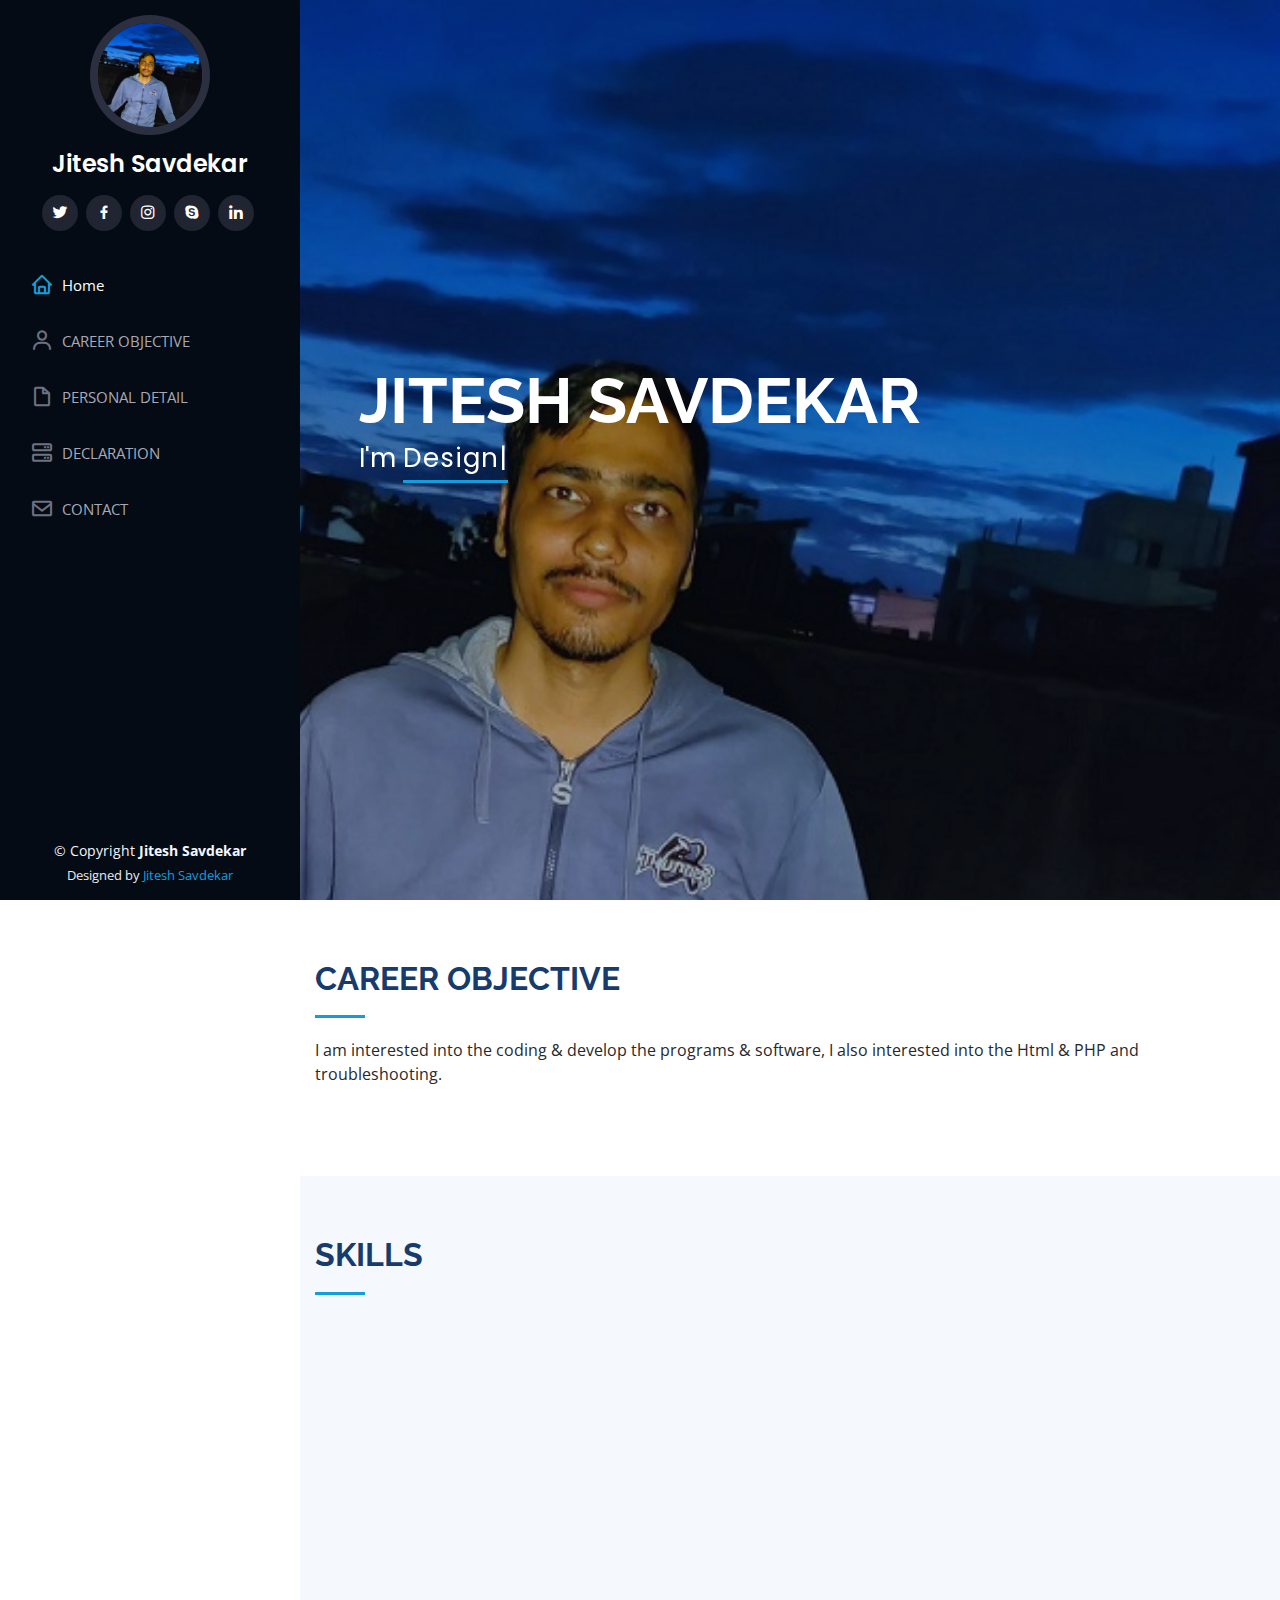
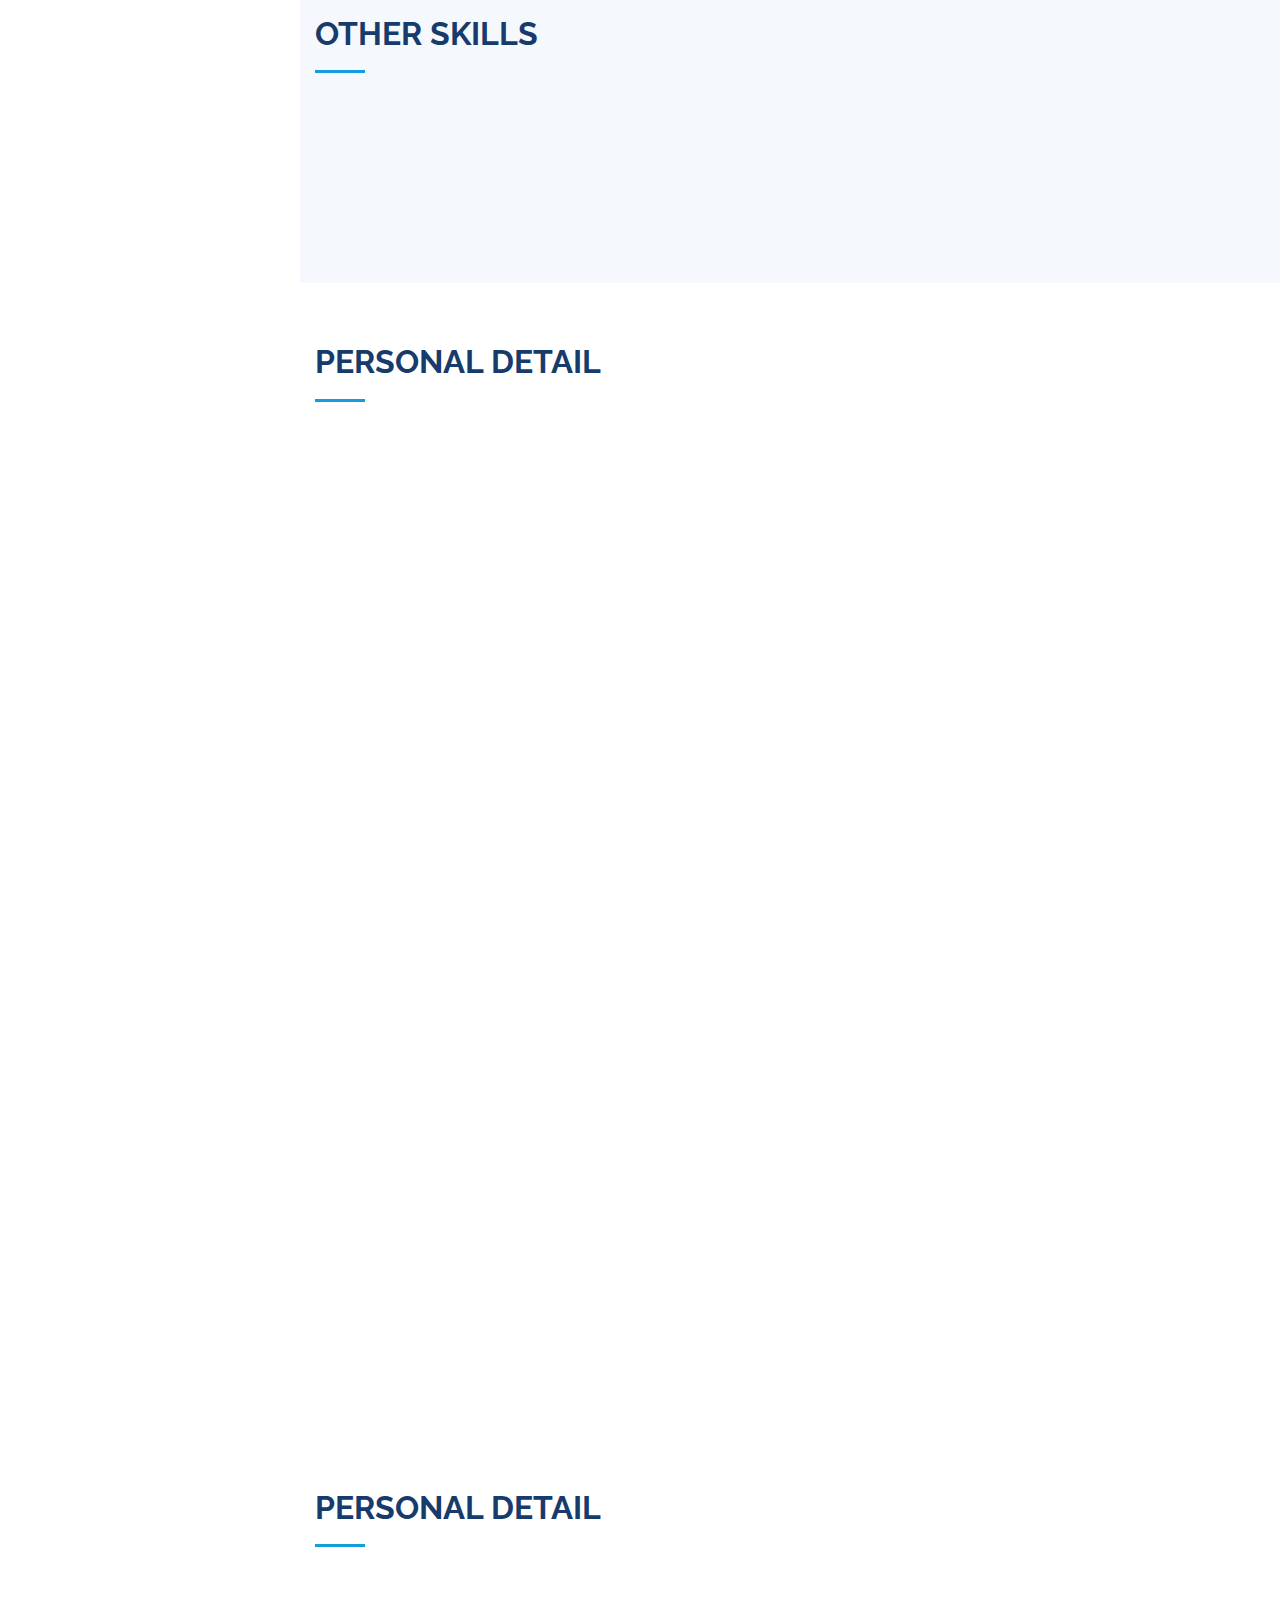
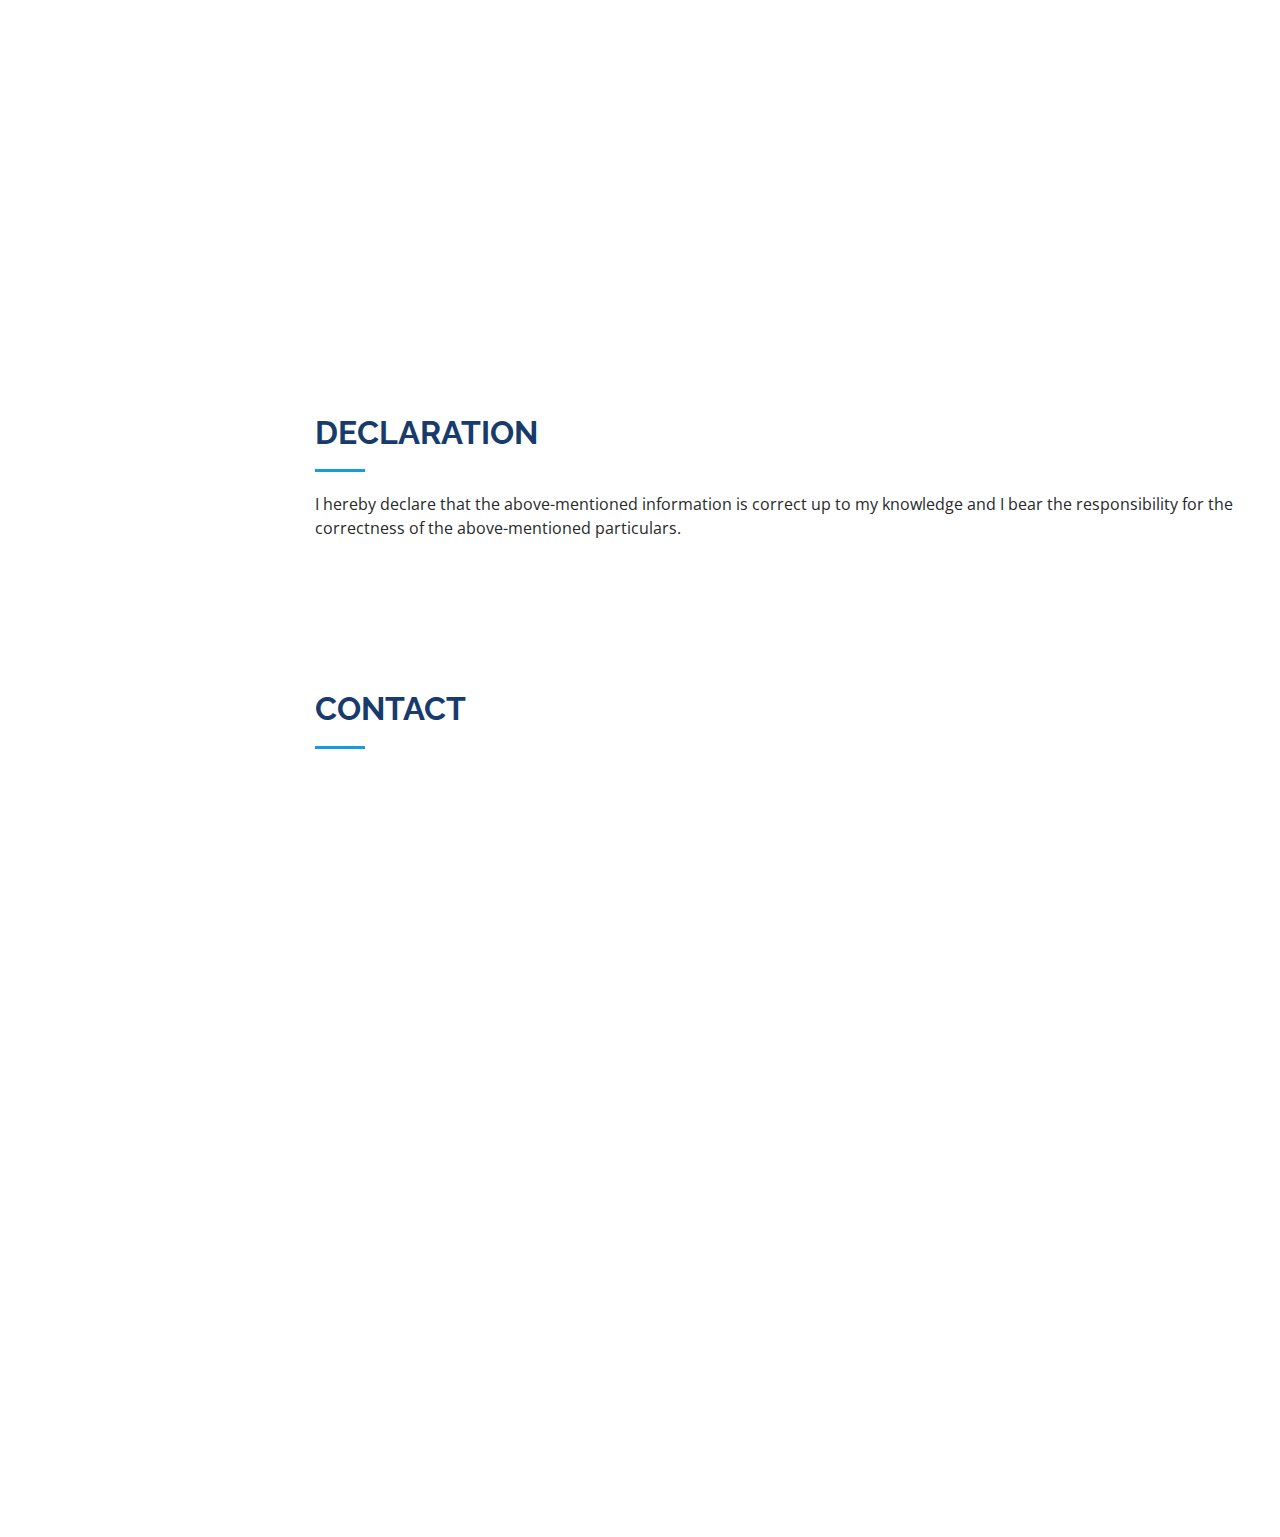
==== commit 0d7a579d: "Update index.html" ====
--- a/index.html
+++ b/index.html
@@ -379,22 +379,22 @@
           </div>
 
           <div class="col-lg-7 mt-5 mt-lg-0 d-flex align-items-stretch">
-            <form action="forms/contact.php" method="post" role="form" class="php-email-form">
+            <form name="sentMessage" method="POST" data-netlify="true">
               <div class="form-row">
                 <div class="form-group col-md-6">
                   <label for="name">Your Name</label>
-                  <input type="text" name="name" class="form-control" id="name" data-rule="minlen:4" data-msg="Please enter at least 4 chars" />
+                  <input type="text" name="fname" class="form-control" data-rule="minlen:4" data-msg="Please enter at least 4 chars" />
                   <div class="validate"></div>
                 </div>
                 <div class="form-group col-md-6">
                   <label for="name">Your Email</label>
-                  <input type="email" class="form-control" name="email" id="email" data-rule="email" data-msg="Please enter a valid email" />
+                  <input type="email" class="form-control" name="email" data-rule="email" data-msg="Please enter a valid email" />
                   <div class="validate"></div>
                 </div>
               </div>
               <div class="form-group">
                 <label for="name">Subject</label>
-                <input type="text" class="form-control" name="subject" id="subject" data-rule="minlen:4" data-msg="Please enter at least 8 chars of subject" />
+                <input type="text" class="form-control" name="subject"  data-rule="minlen:4" data-msg="Please enter at least 8 chars of subject" />
                 <div class="validate"></div>
               </div>
               <div class="form-group">
@@ -454,4 +454,4 @@
 
 </body>
 
-</html>+</html>
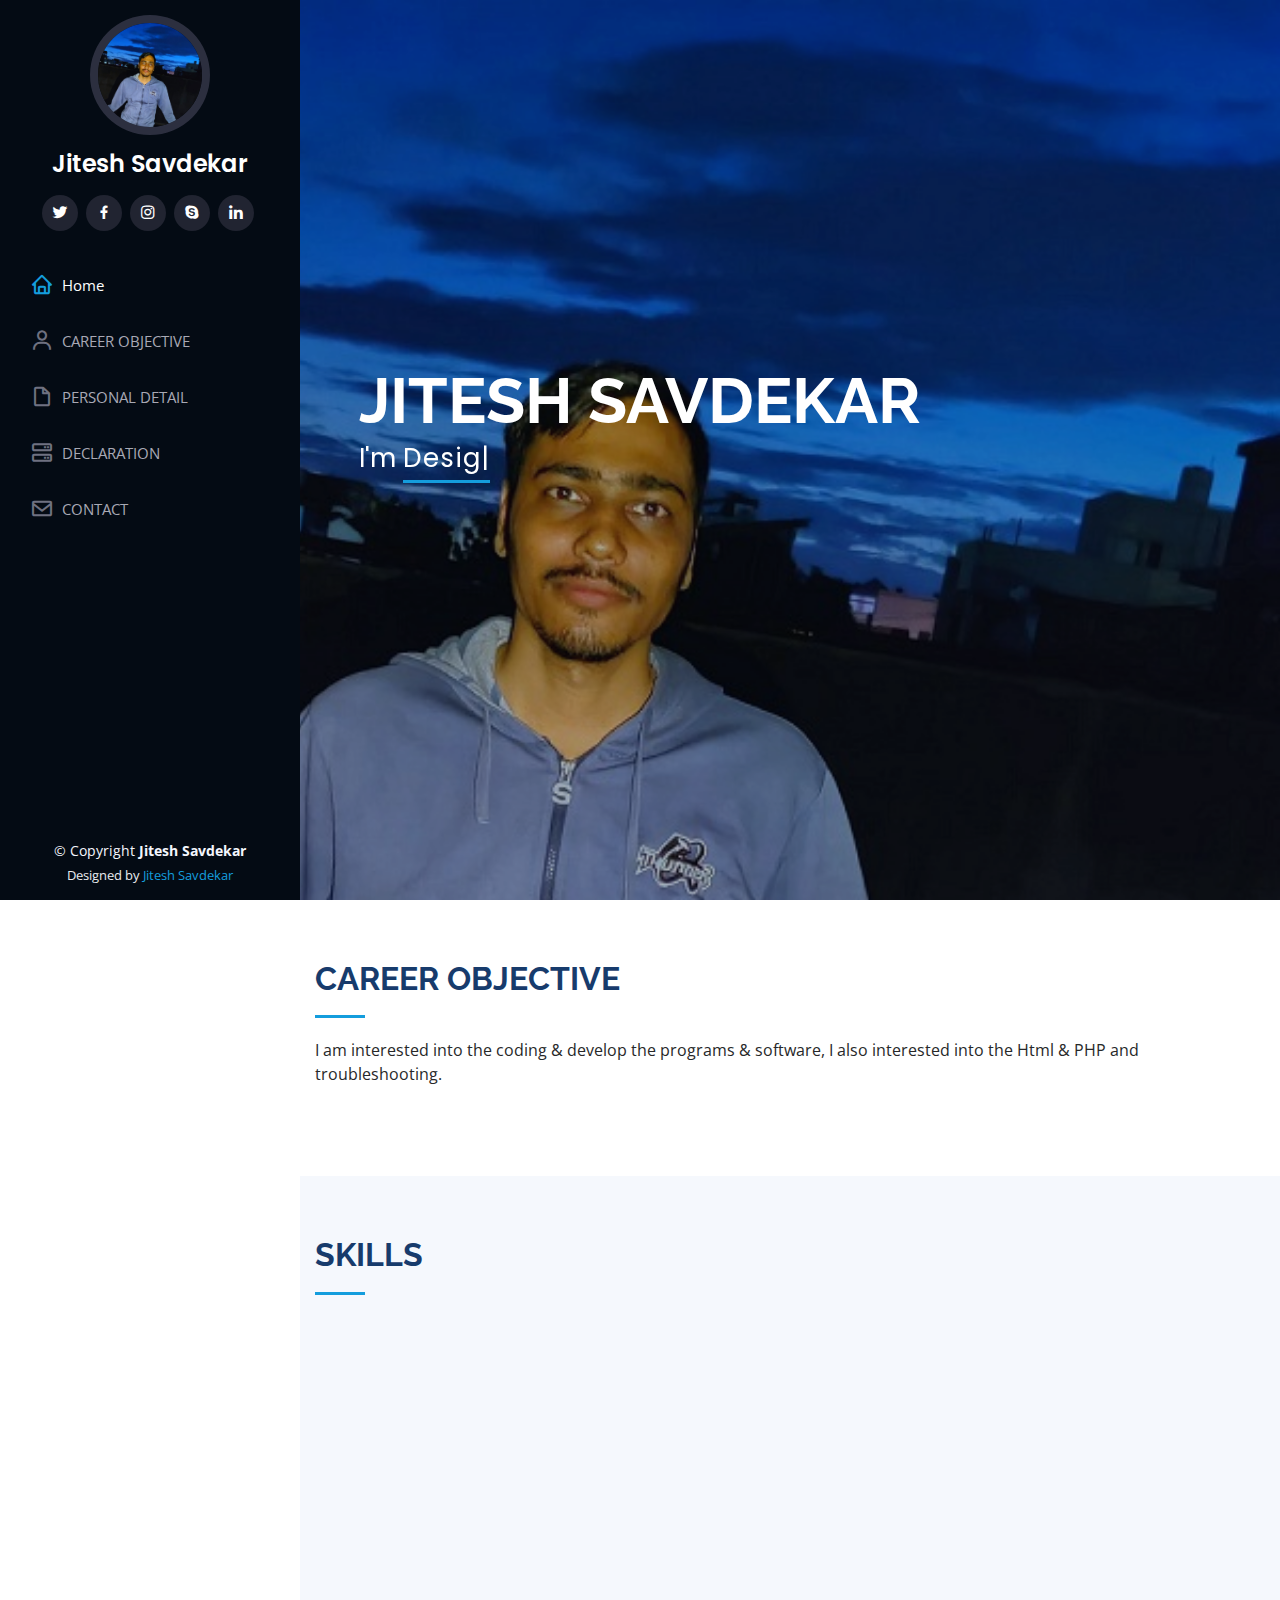
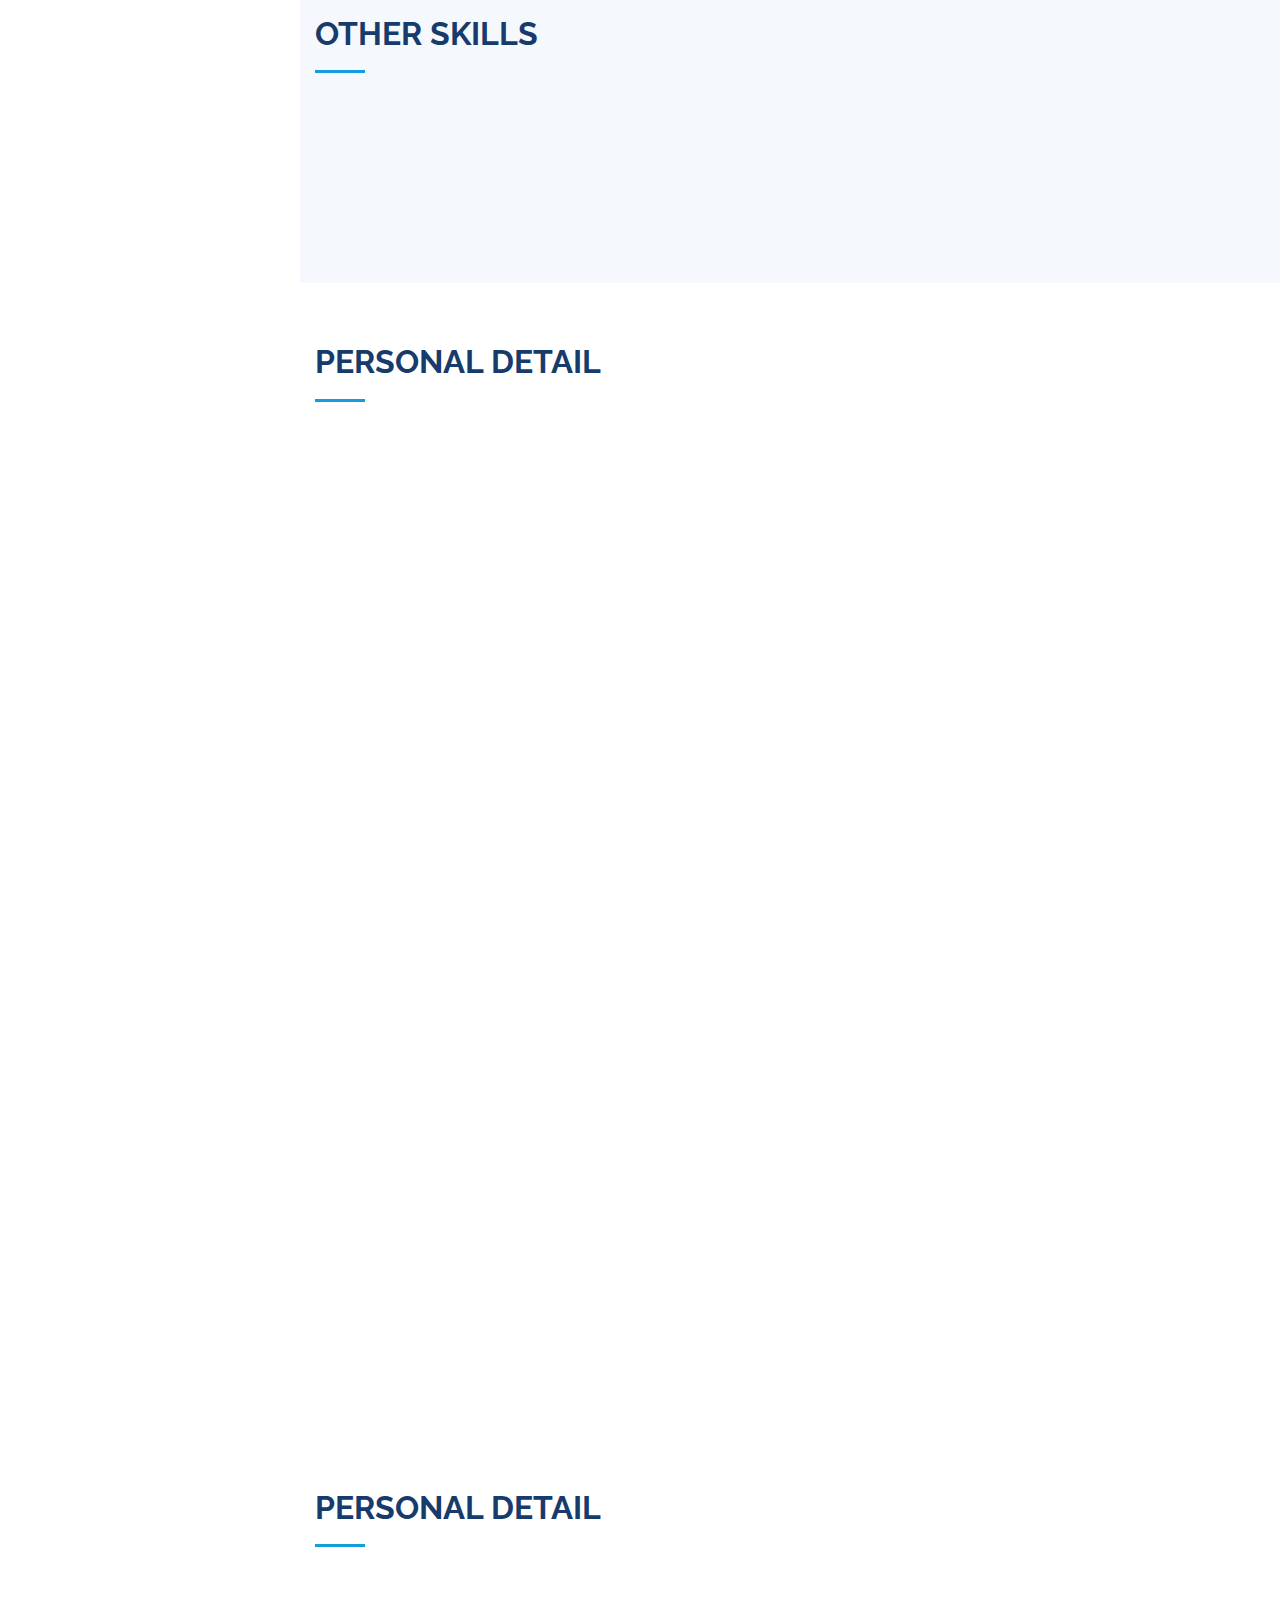
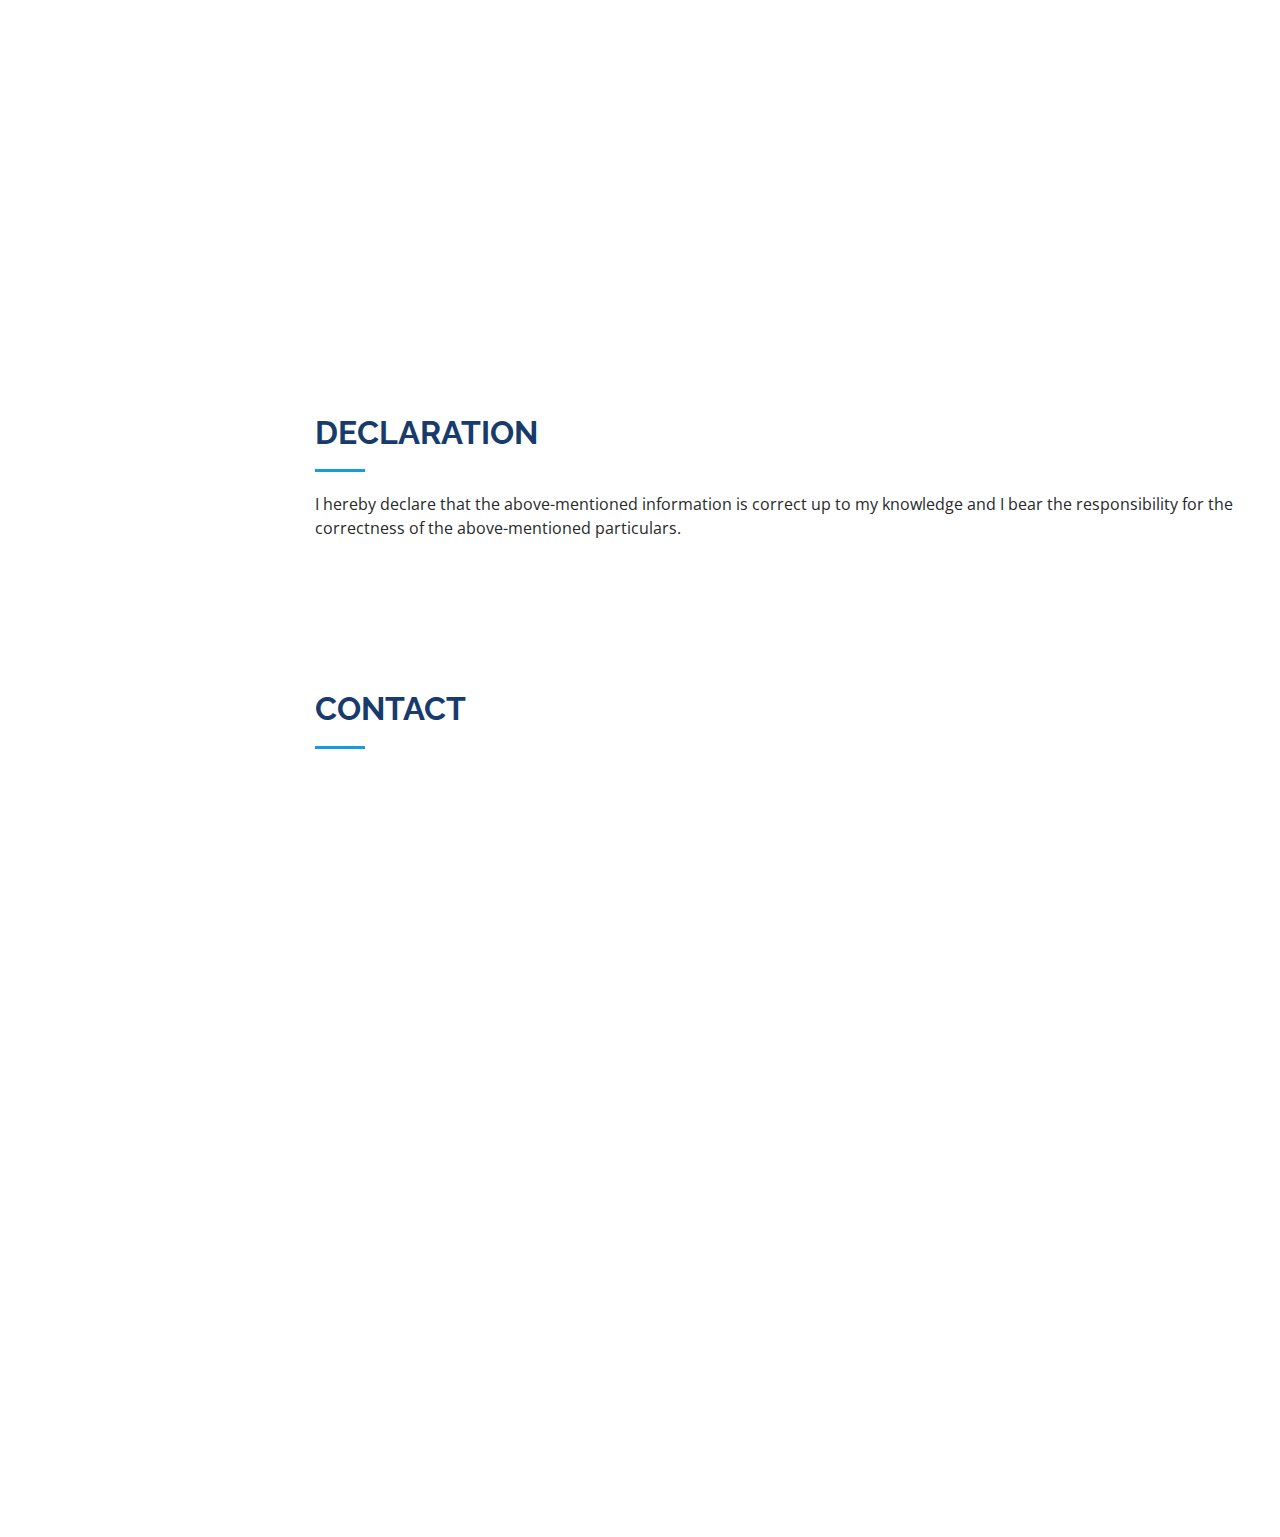
==== commit c9104758: "Update index.html" ====
--- a/index.html
+++ b/index.html
@@ -216,7 +216,7 @@
               <p></p>
               <ul>
                 <li>dhake wadi panchamuki hanuman jalgaon </li>
-                <li>9975582072</li>
+                <li>8830012216</li>
                 <li>jitesh savdekar</li>
               </ul>
             </div>
@@ -312,7 +312,7 @@
               <div class="col-lg-6">
                 <ul>
                   <li><i class="icofont-rounded-right"></i> <strong>Degree:</strong> Bsc and Mca </li>
-                  <li><i class="icofont-rounded-right"></i> <strong>PhEmailone:</strong> savdekar.jitesh30@gmail.com</li>
+                  <li><i class="icofont-rounded-right"></i> <strong>PhEmailone:</strong> jitusavdekar1996@gmail.com</li>
                   <li><i class="icofont-rounded-right"></i> <strong>Address:</strong>Dhake wadi near panchamukhi hanuman temple  
                     Jalgaon Pin 425001 (M.H.)
                </li>
@@ -370,7 +370,7 @@
               <div class="phone">
                 <i class="icofont-phone"></i>
                 <h4>Call:</h4>
-                <p>+919975582072</p>
+                <p>+918830012216</p>
               </div>
 
               <iframe src="https://www.google.com/maps/embed?pb=!1m14!1m8!1m3!1d12097.433213460943!2d-74.0062269!3d40.7101282!3m2!1i1024!2i768!4f13.1!3m3!1m2!1s0x0%3A0xb89d1fe6bc499443!2sDowntown+Conference+Center!5e0!3m2!1smk!2sbg!4v1539943755621" frameborder="0" style="border:0; width: 100%; height: 290px;" allowfullscreen></iframe>
@@ -379,6 +379,8 @@
           </div>
 
           <div class="col-lg-7 mt-5 mt-lg-0 d-flex align-items-stretch">
+            
+            
             <form name="sentMessage" method="POST" data-netlify="true">
               <div class="form-row">
                 <div class="form-group col-md-6">
@@ -388,7 +390,7 @@
                 </div>
                 <div class="form-group col-md-6">
                   <label for="name">Your Email</label>
-                  <input type="email" class="form-control" name="email" data-rule="email" data-msg="Please enter a valid email" />
+                  <input type="email" class="form-control" name="eemail" data-rule="email" data-msg="Please enter a valid email" />
                   <div class="validate"></div>
                 </div>
               </div>
@@ -399,14 +401,10 @@
               </div>
               <div class="form-group">
                 <label for="name">Message</label>
-                <textarea class="form-control" name="message" rows="10" data-rule="required" data-msg="Please write something for us"></textarea>
+                <textarea class="form-control" name="msg" rows="10" data-rule="required" data-msg="Please write something for us"></textarea>
                 <div class="validate"></div>
               </div>
-              <div class="mb-3">
-                <div class="loading">Loading</div>
-                <div class="error-message"></div>
-                <div class="sent-message">Your message has been sent. Thank you!</div>
-              </div>
+              
               <div class="text-center"><button type="submit">Send Message</button></div>
             </form>
           </div>
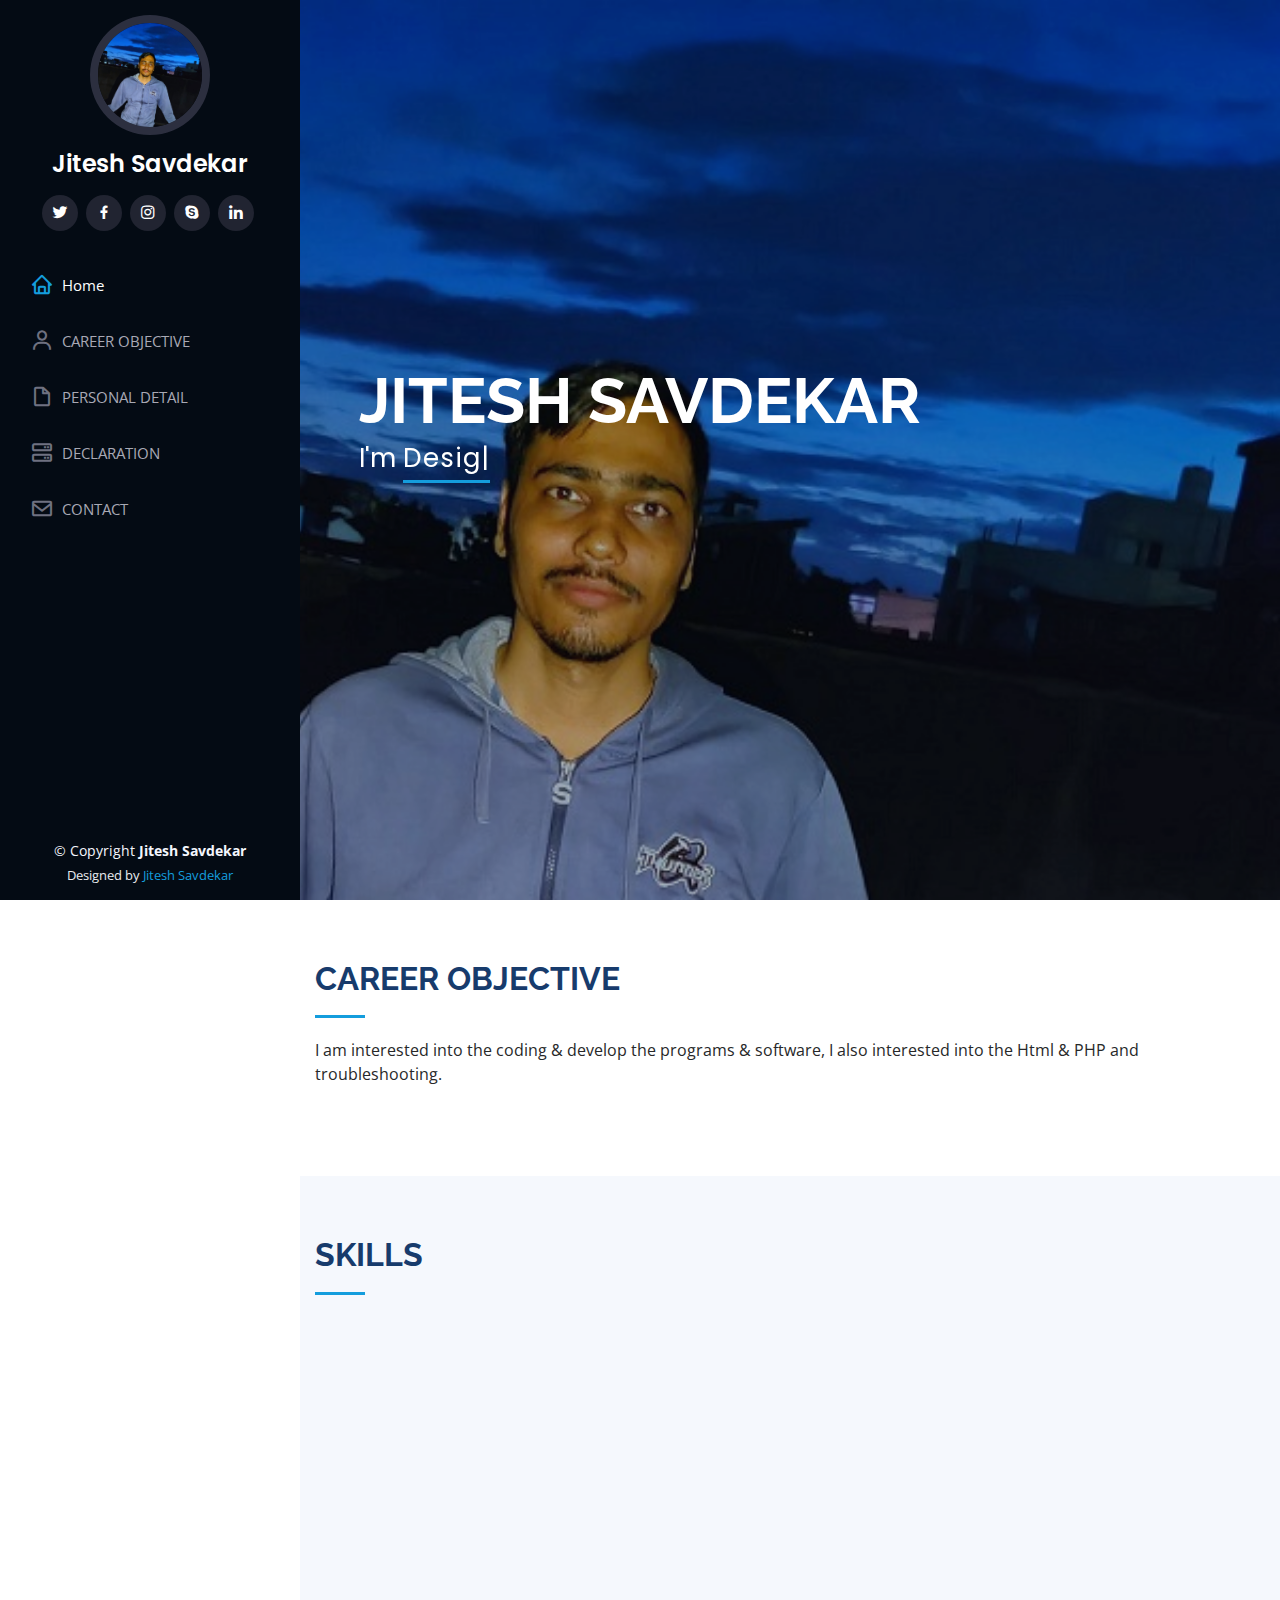
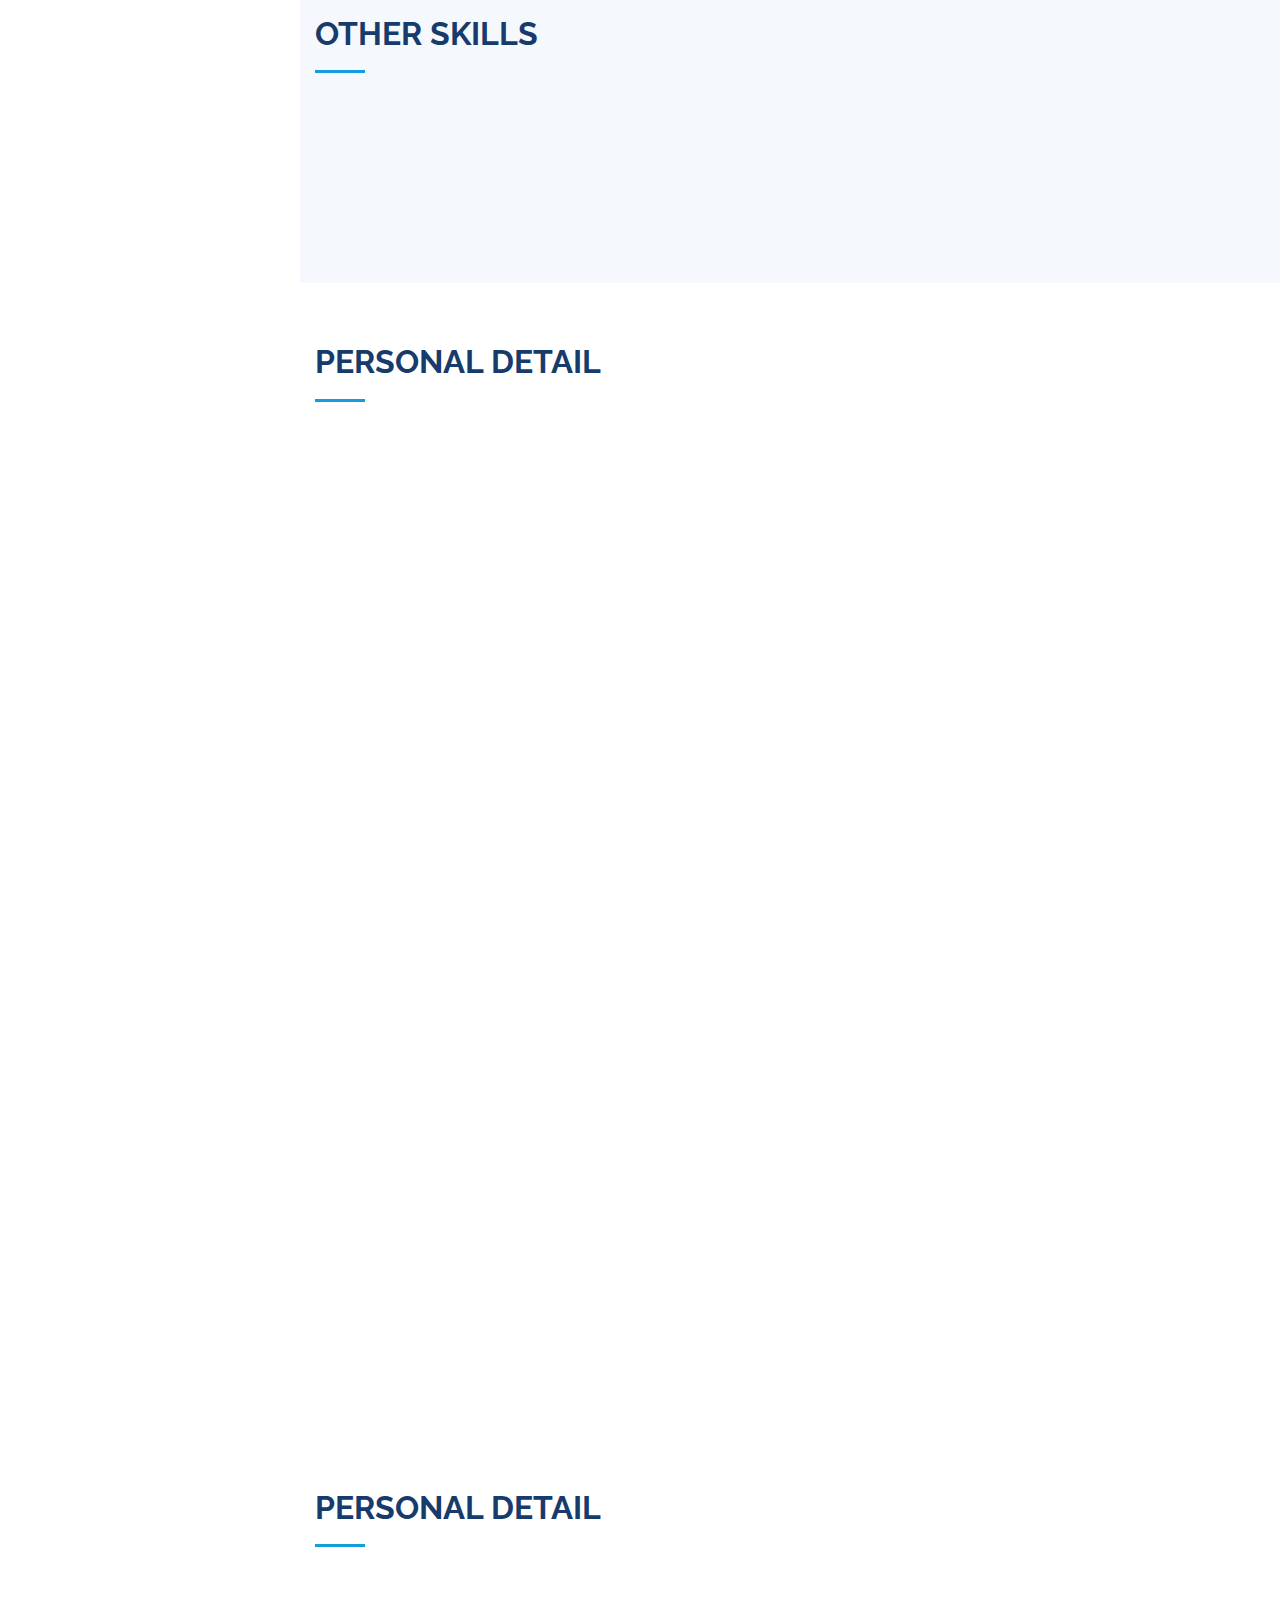
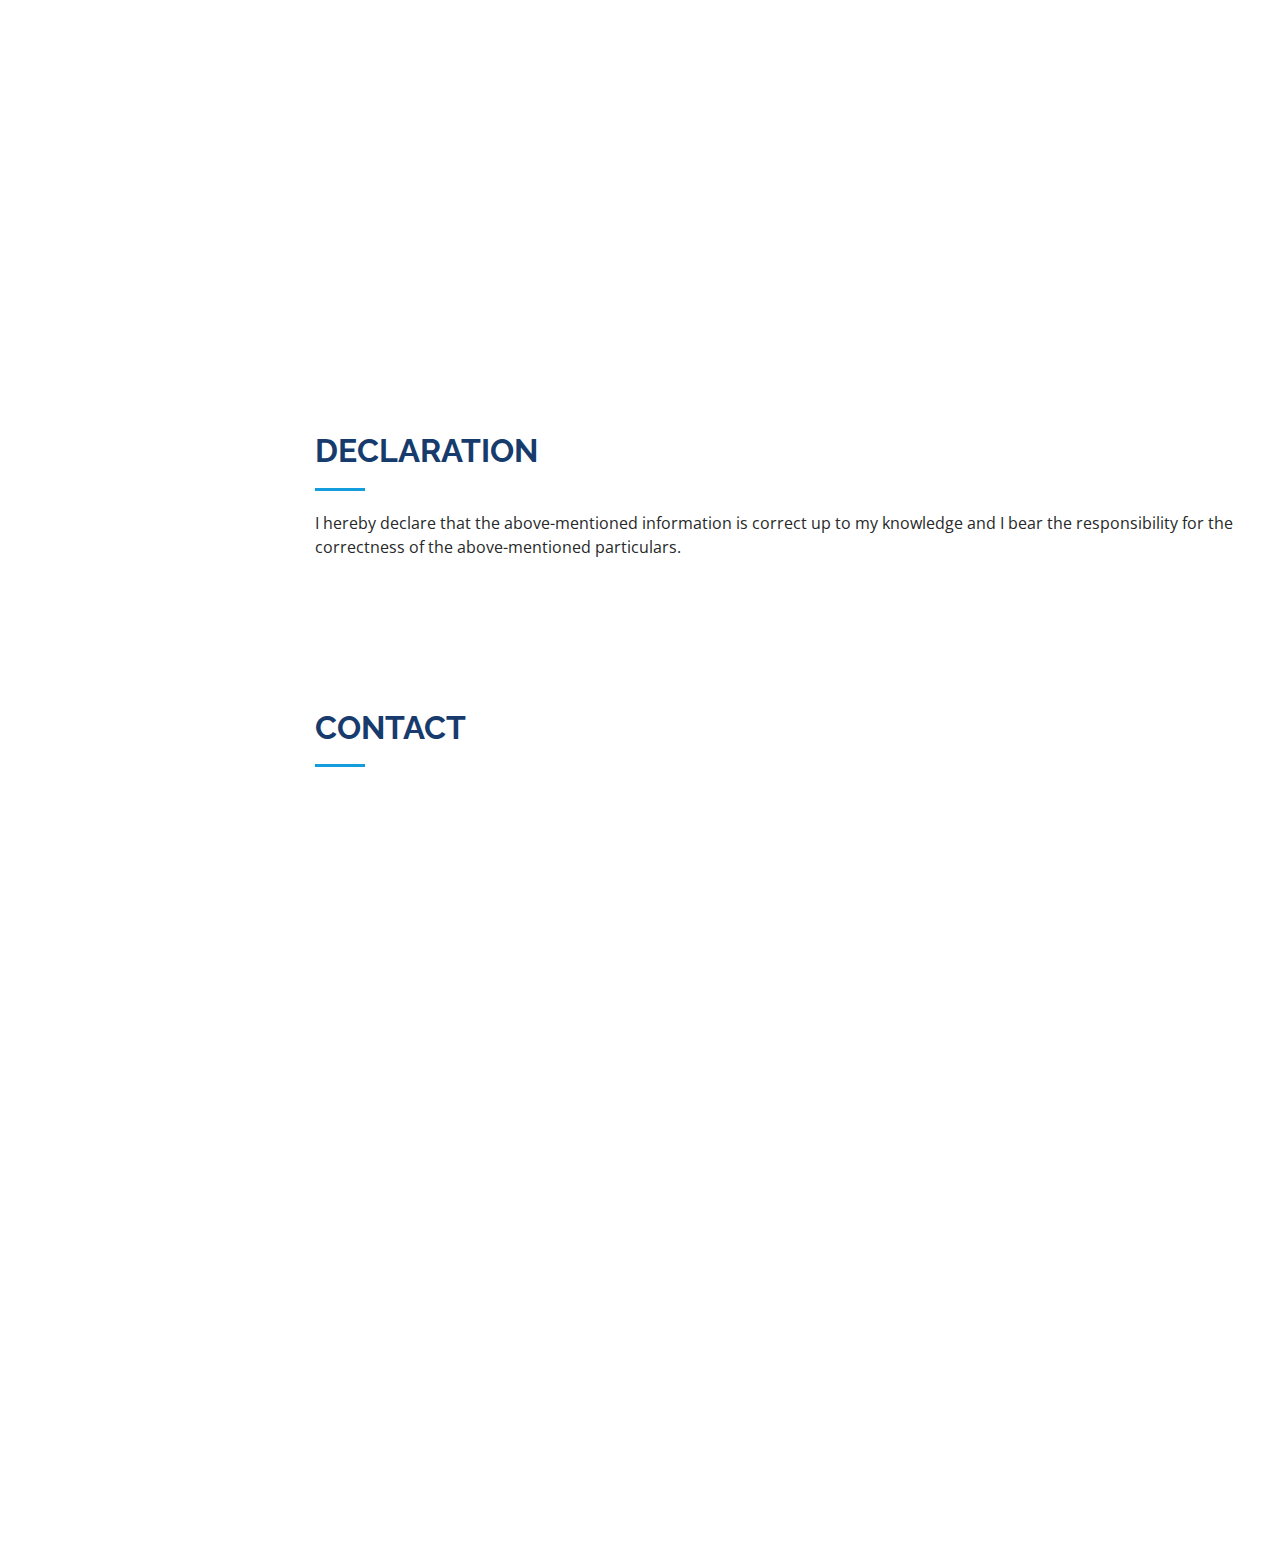
==== commit a993ae90: "Update index.html" ====
--- a/index.html
+++ b/index.html
@@ -302,8 +302,8 @@
               <div class="col-lg-6">
                 <ul>
                   <li><i class="icofont-rounded-right"></i> <strong>Birthday:</strong>30/07/1996</li>
-                  <li><i class="icofont-rounded-right"></i> <strong>Website:</strong> jitesh.com</li>
-                  <li><i class="icofont-rounded-right"></i> <strong>Phone:</strong> 9975582072</li>
+                  <li><i class="icofont-rounded-right"></i> <strong>Website:</strong> https://jiteshsavdekar.netlify.app</li>
+                  <li><i class="icofont-rounded-right"></i> <strong>Phone:</strong> 8830012216</li>
                   <li><i class="icofont-rounded-right"></i> <strong>Languages Known:</strong>Hindi, Marathi & English </li>
                   <li><i class="icofont-rounded-right"></i> <strong>Gender:</strong> Male</li>
                   <li><i class="icofont-rounded-right"></i> <strong>City:</strong> City : Jalgaon Maharathra </li>
